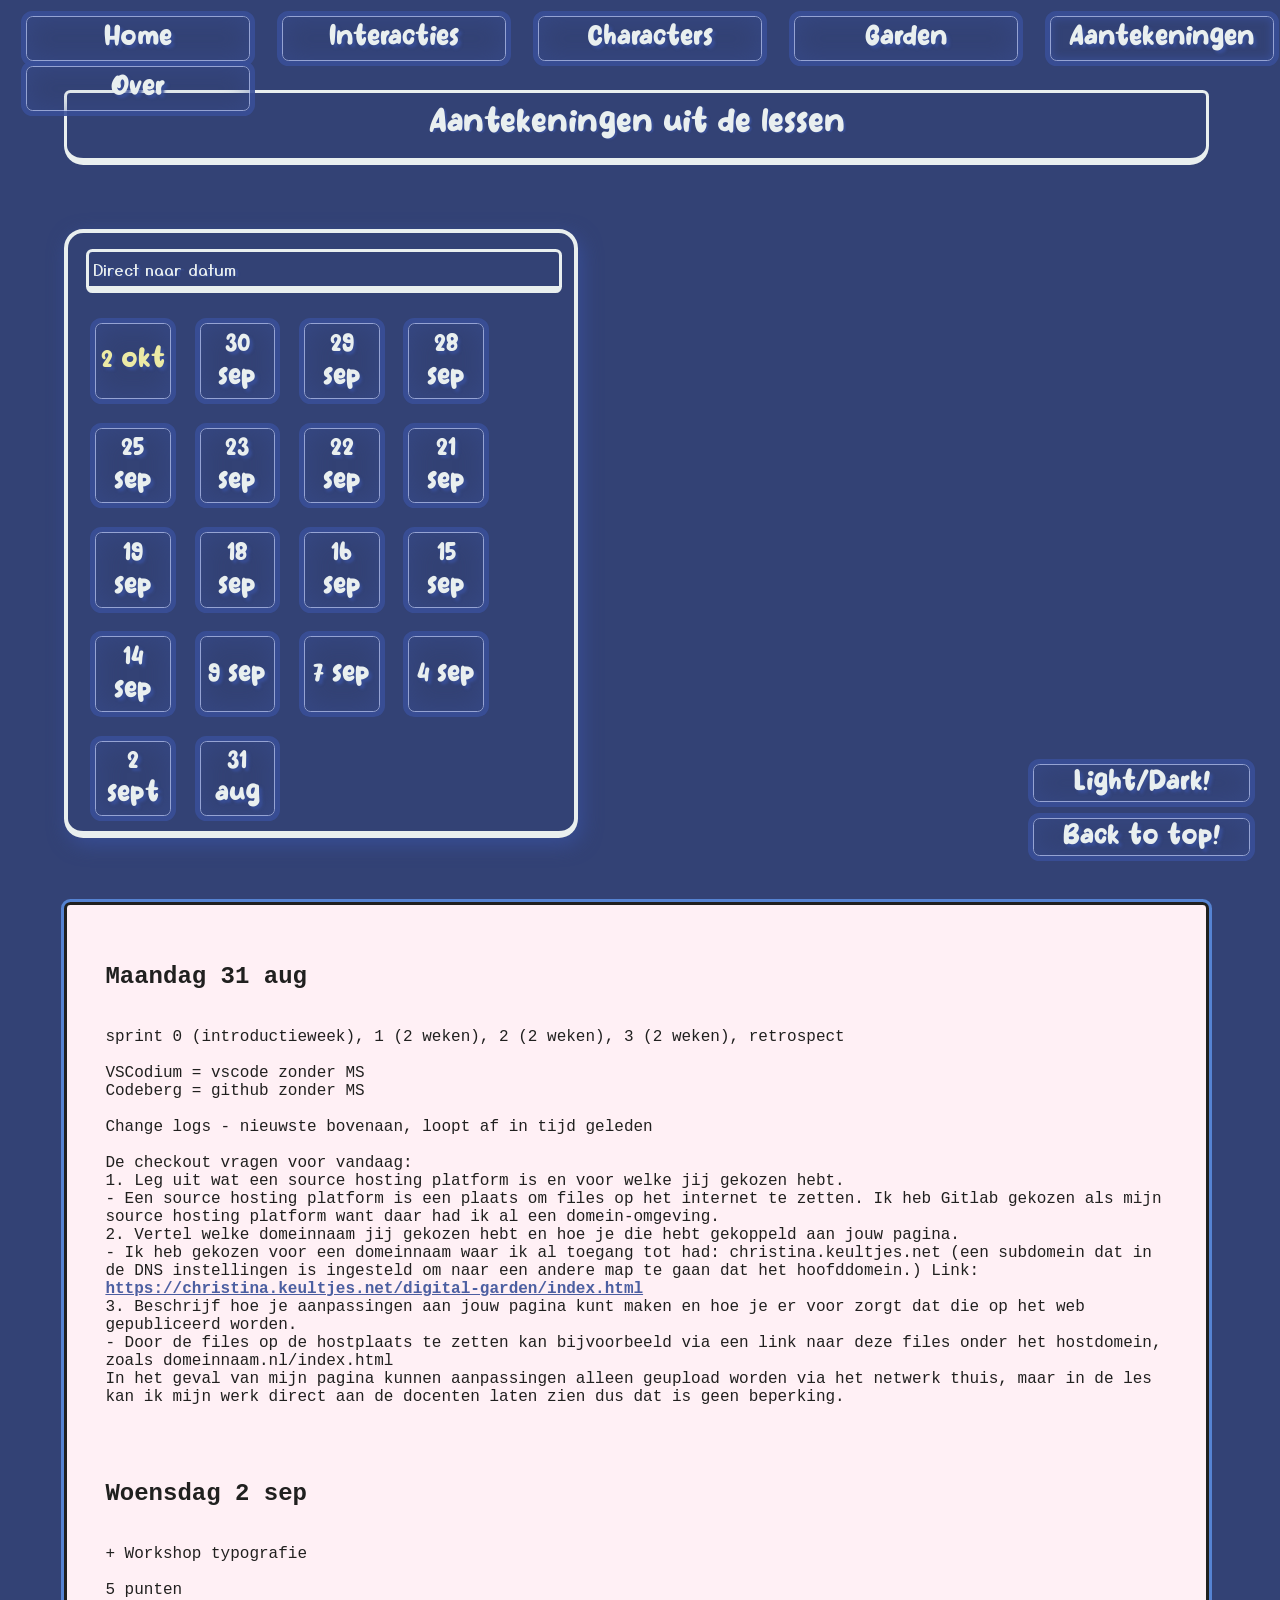
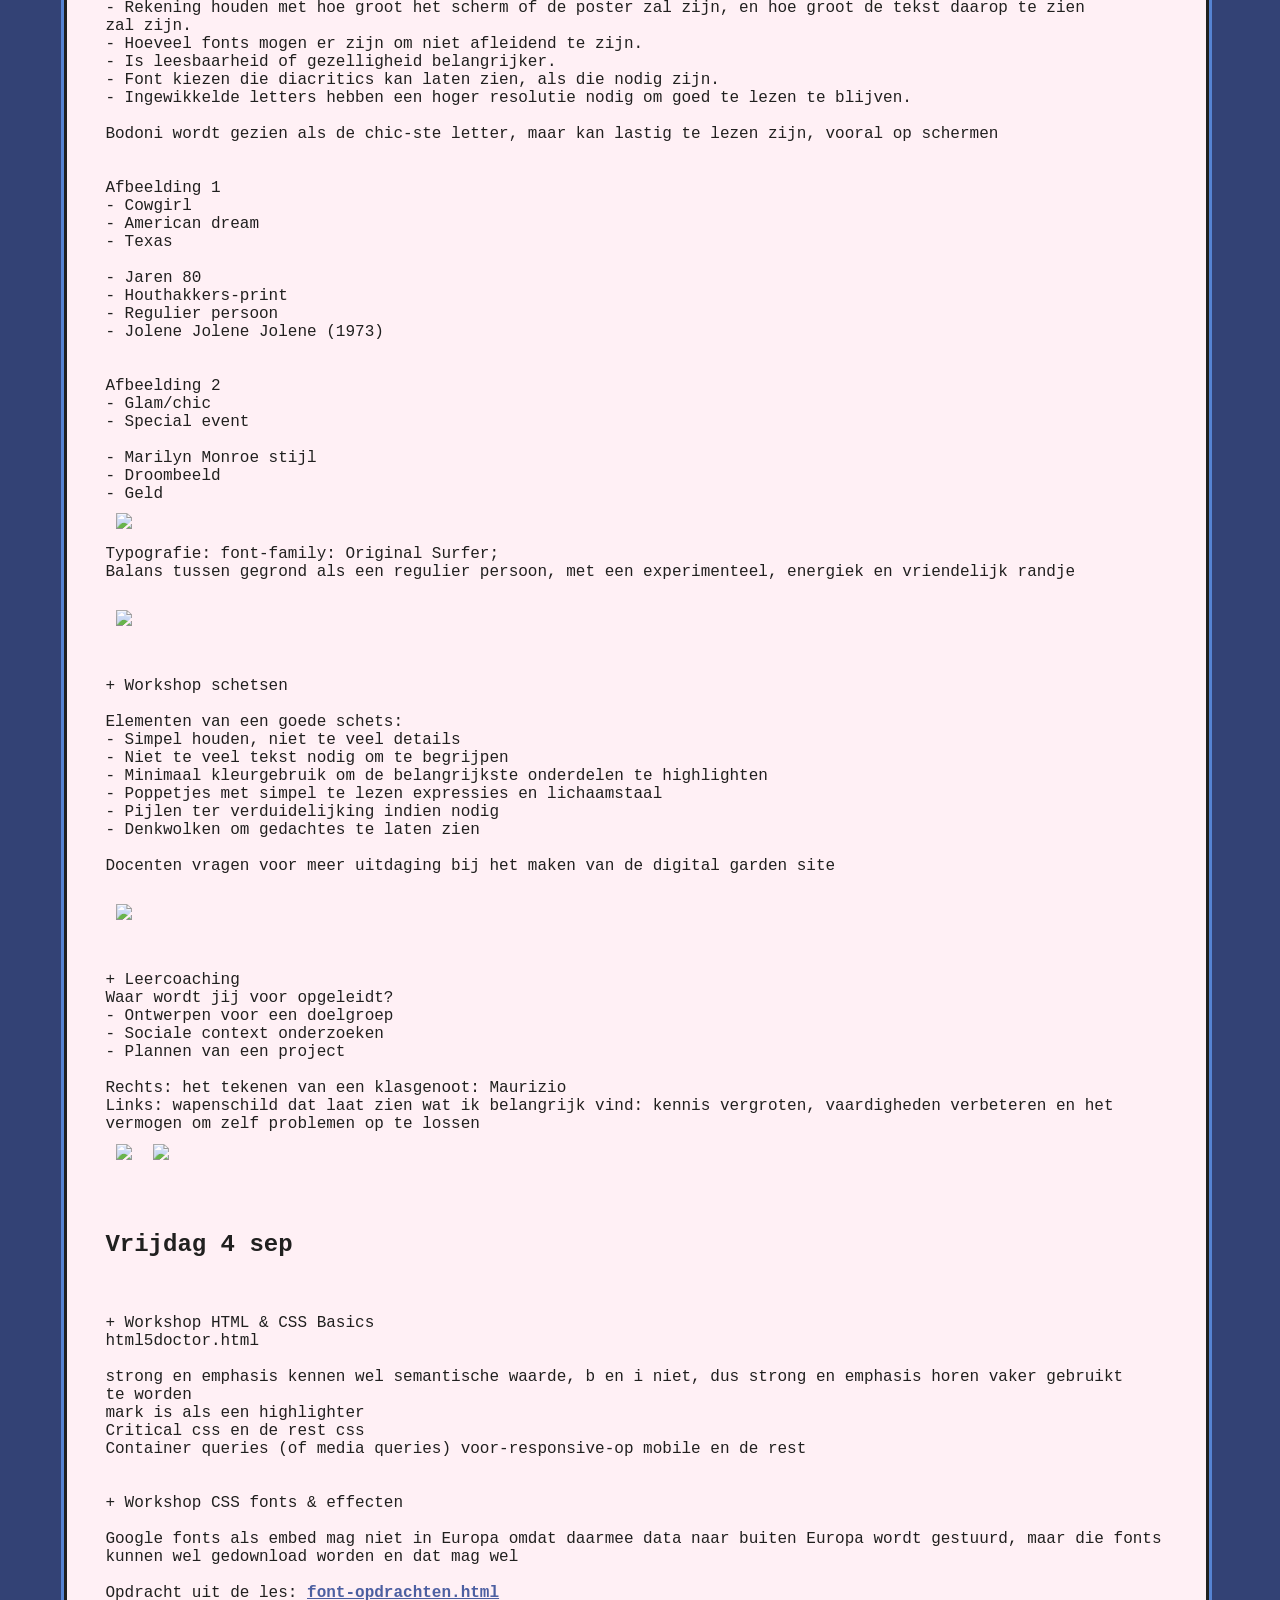
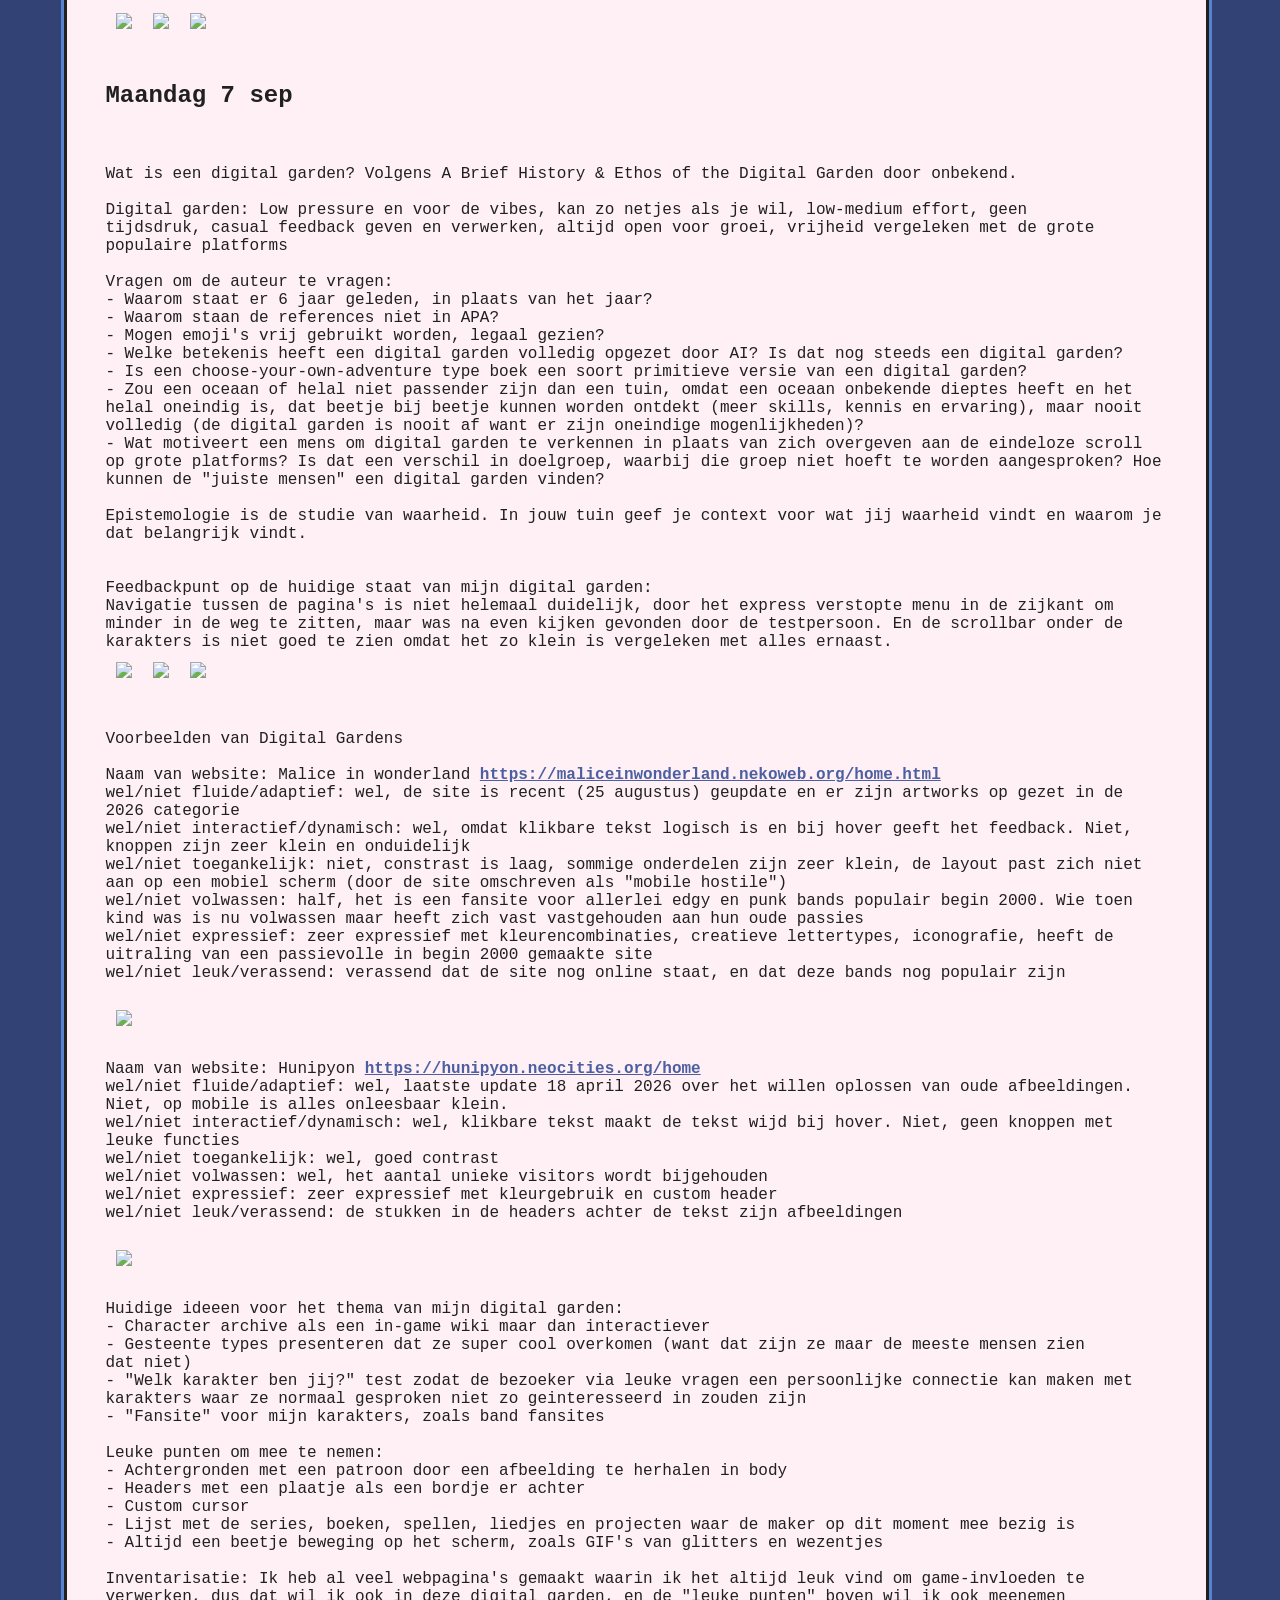
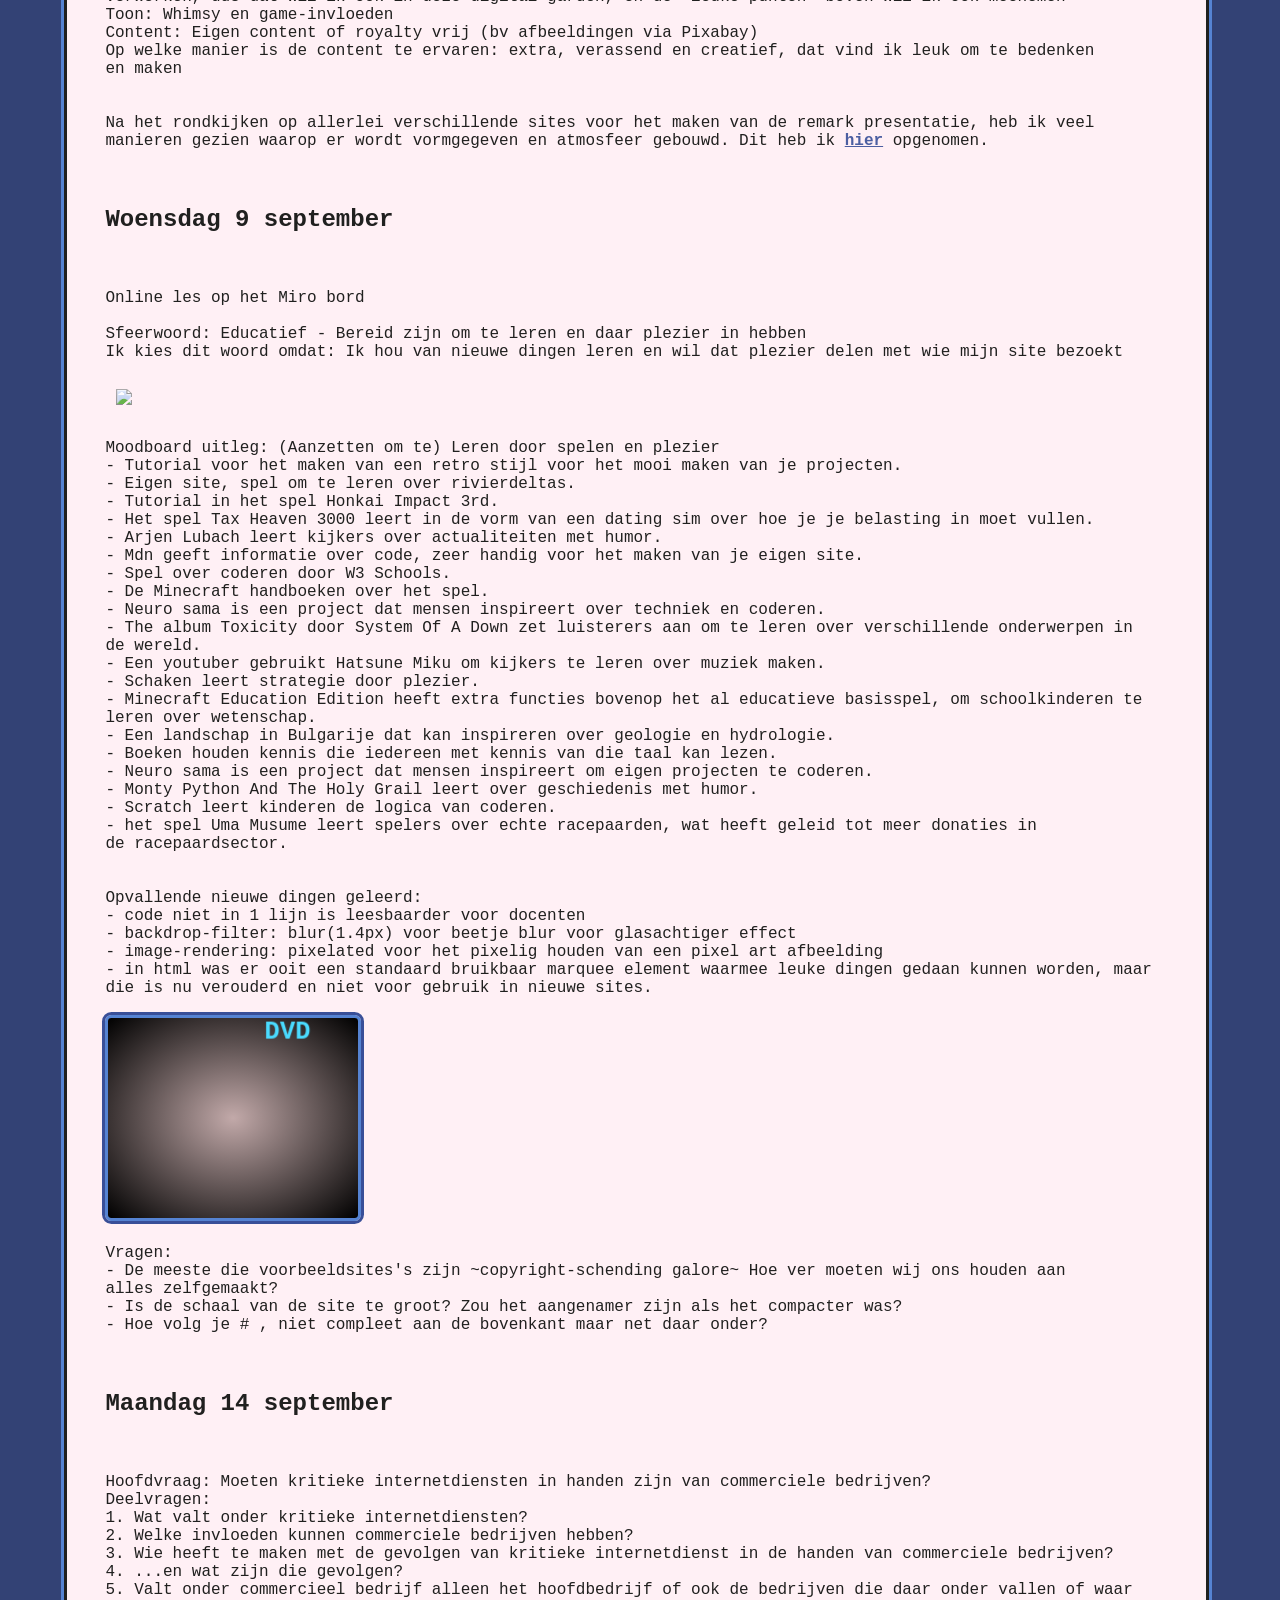
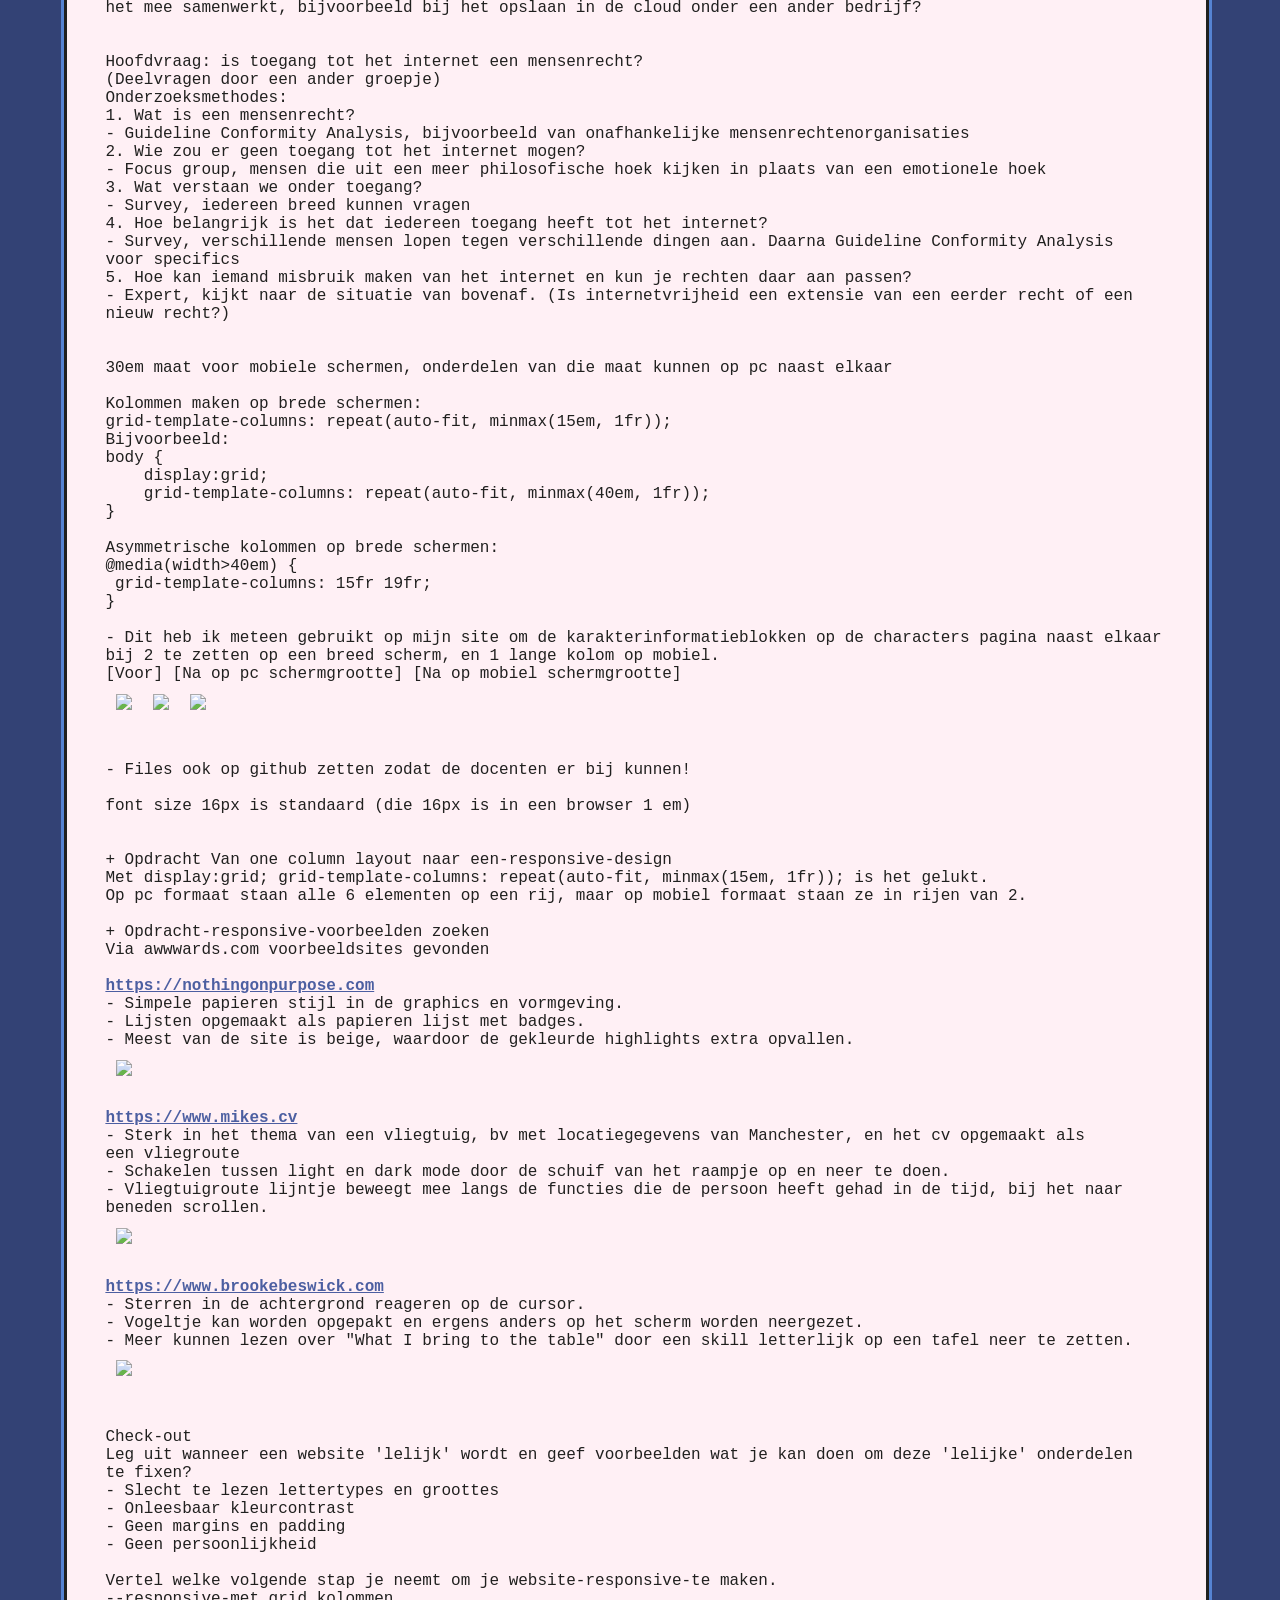
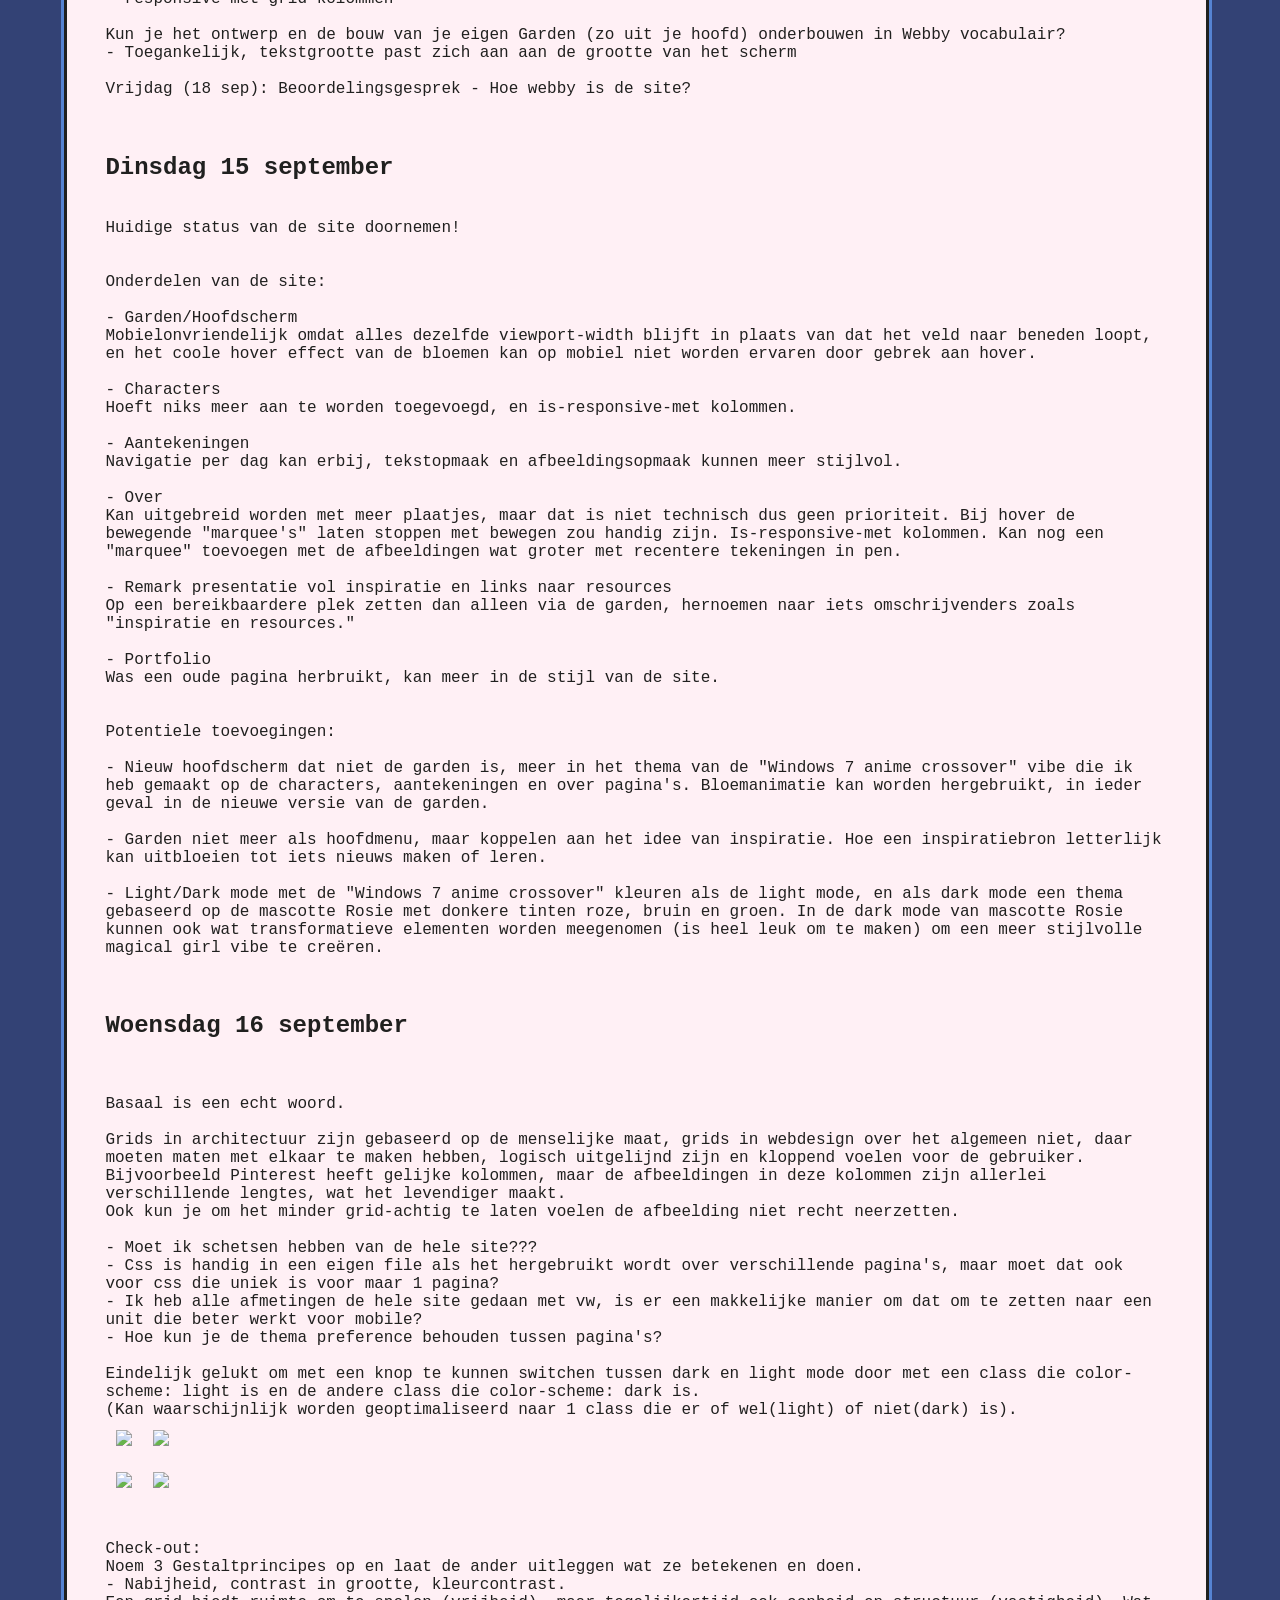
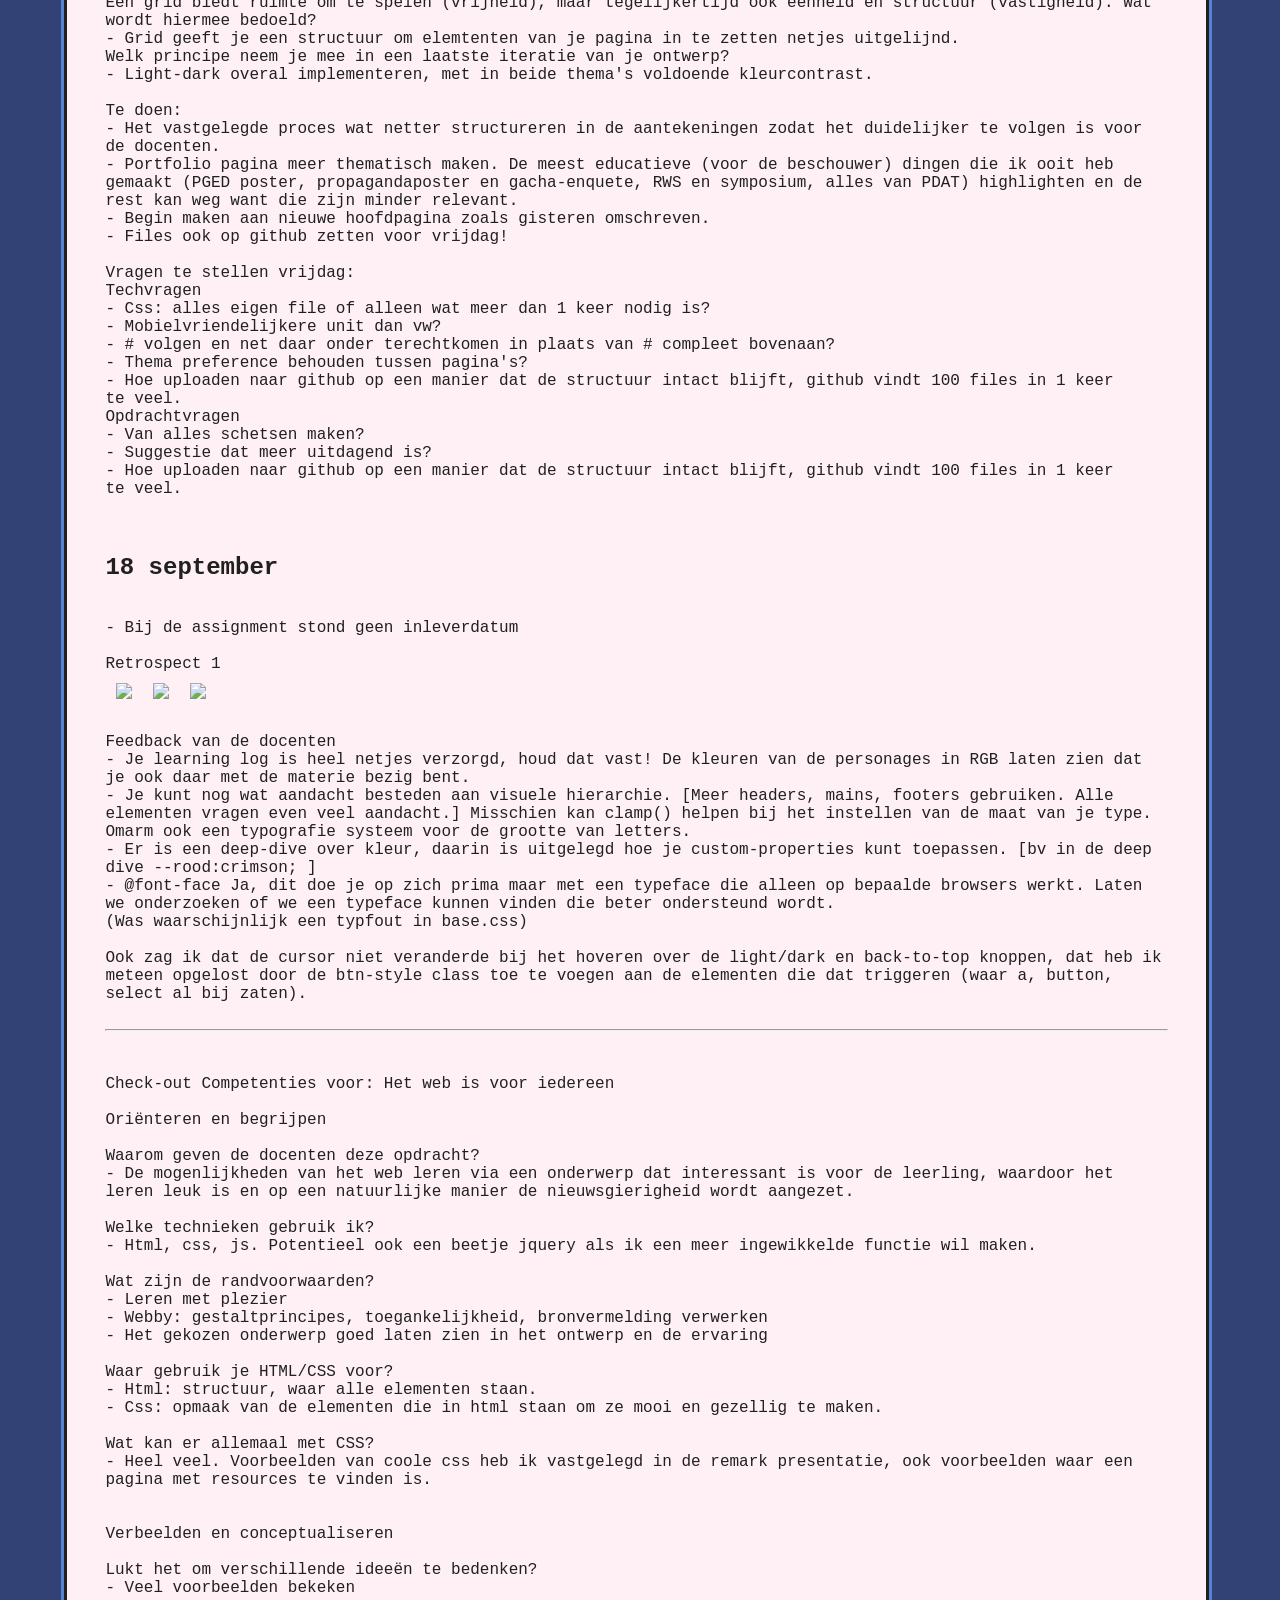
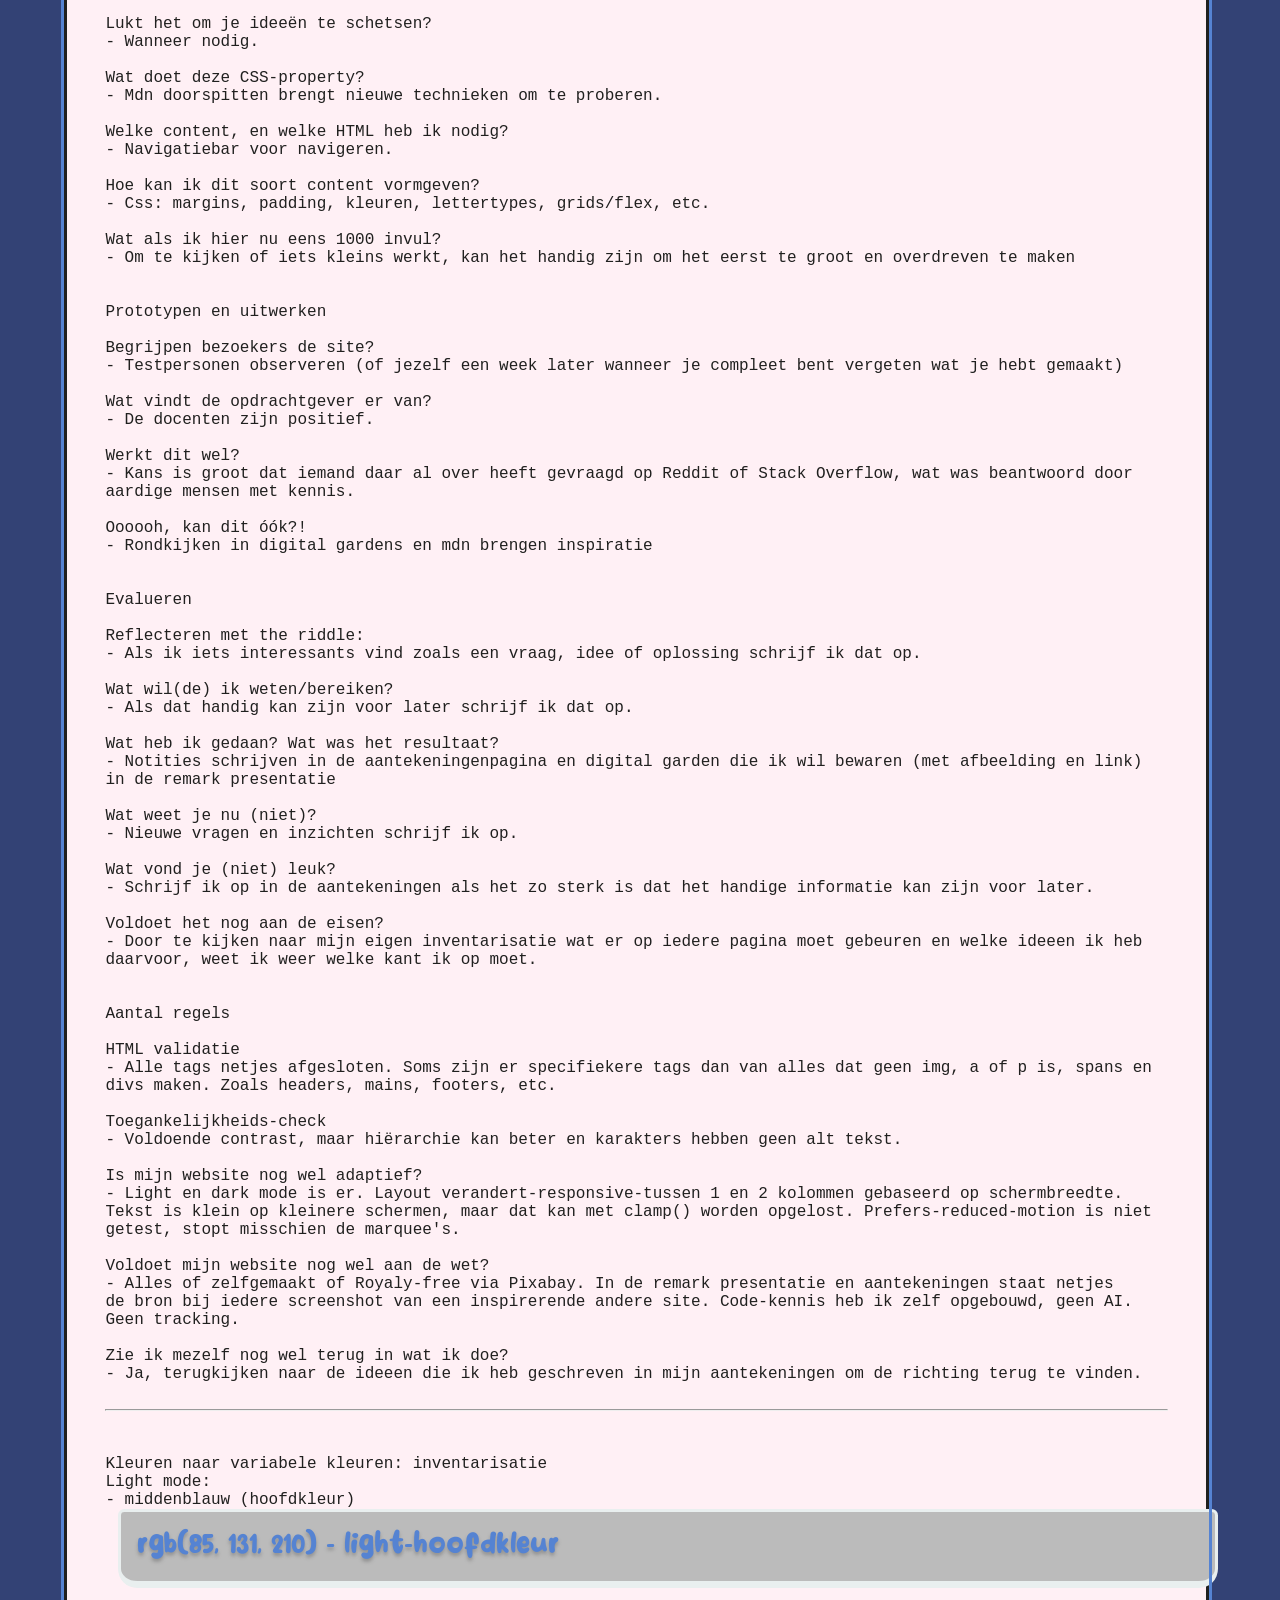
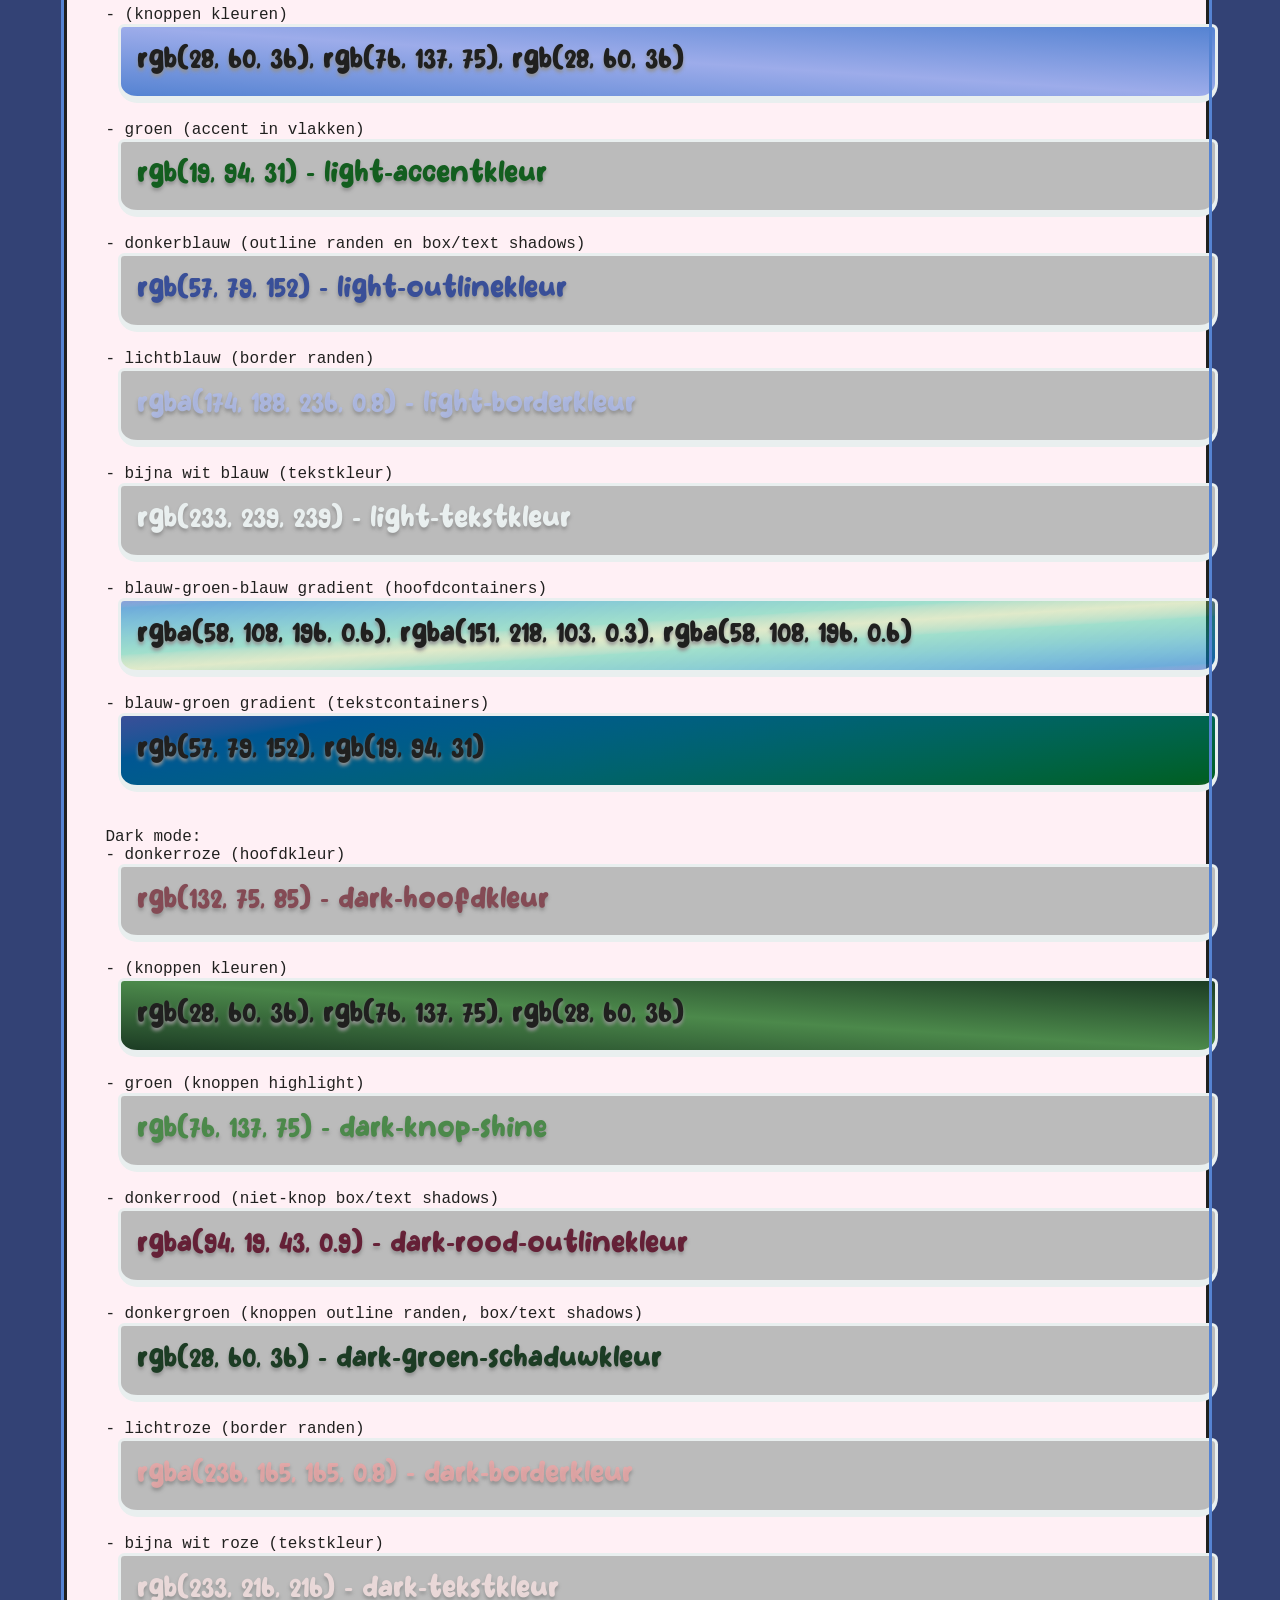
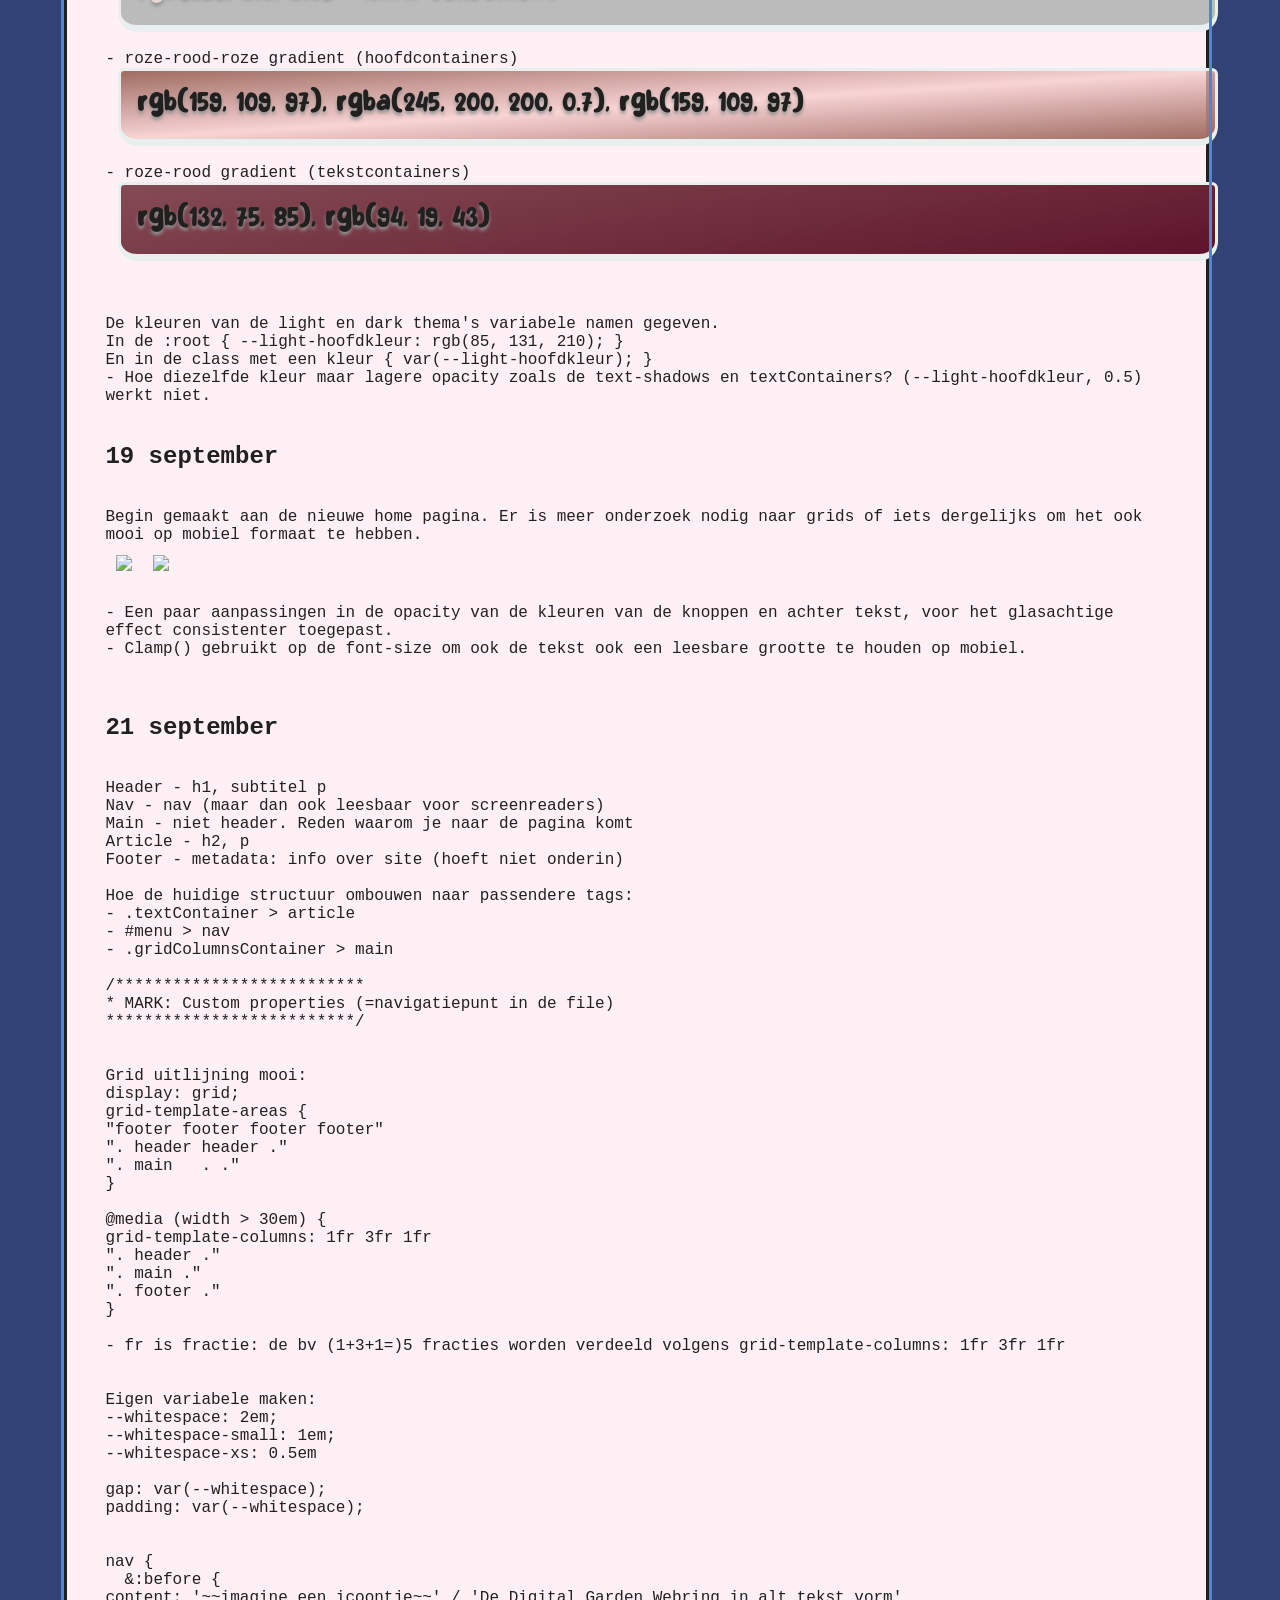
==== digital-garden/html/aantekeningen.html @ 2d8941ff "Add files via upload" ====
<!DOCTYPE html>
<html lang="nl" id="htmlTheme" class="lightTheme">
<head>
    <title>Aantekeningen - Digital Garden</title>
    <meta charset="UTF-8">
    <meta name="viewport" content="width=device-width, initial-scale=1.0">
    <link rel="icon" type="image/png" href="../images/favicon/favicon-96x96.png" sizes="96x96">
    <link rel="icon" type="image/svg+xml" href="../images/favicon/favicon.svg">
    <link rel="shortcut icon" href="../images/favicon/favicon.ico">
    <link rel="stylesheet" href="../css/base.css">
    <link rel="stylesheet" href="../css/grid-text-containers-base.css">
<style>
body {
    background-color:rgb(51, 66, 117);
    background-image: url("../images/bg-bows.png");
    background-size: 4em;
    background-repeat: repeat;
}
::selection {
  color: light-dark(var(--light-tekstkleur), var(--dark-tekstkleur));
  background: light-dark(var(--light-outlinekleur), rgb(199, 79, 145));
}
h1 {
    width:83%;
    margin: 5%;
    margin-top:7vw;
    padding:1%;
    padding-left:3%;
    padding-right:3%;
}
h2 {
    font-family: monospace;
}
pre {
    font-family: monospace;
    font-size: clamp(1rem, 1vw, 2rem);
    color:light-dark(rgb(32, 32, 31), lavenderblush);
    text-wrap: pretty;
    width:83%;
    border-style: solid;
    outline: 0.3vw solid light-dark(var(--light-hoofdkleur), var(--dark-hoofdkleur));
    border-radius:0.5vw;
    background-color:light-dark(lavenderblush,rgb(32, 32, 31));
    padding:3%;
    margin: 5%;
    transition: 550ms;
}
img {
    width:auto;
    height:18vw;
    opacity:90%;
    padding:1%
}
pre a {
    color:light-dark(var(--light-outlinekleur), rgb(255, 0, 140));
    text-decoration:underline;
    font-weight: bold;
}
pre span {
    background: rgb(187, 187, 187) !important;
    text-shadow: 0vw 0.2vw 0.3vw rgb(146, 146, 146);
}
.dateNav {
    display:flex;
    flex-direction: row;
    flex-wrap: wrap;
    margin:5%;
}
.dateNav p {
    width:100%;
}
.dateNav a {
    justify-content: center;
    min-width: 0;
    width:5vw;
    height:5vw;
    margin:3%;
}
.dateNav a:nth-of-type(1){
    color: light-dark(rgb(236, 234, 165), rgb(236, 165, 165));
    
}
nav {
    @media (width < 50em) {
    position: static;
    }
}
</style>
</head>
<body>
<nav>
    <a class="btn-style" href="../index.html">Home</a>
    <a class="btn-style" href="./interactief.html">Interacties</a>
    <a class="btn-style" href="./characters.html">Characters</a>
    <a class="btn-style" href="./inspiration-garden.html">Garden</a>
    <a class="btn-style here">Aantekeningen</a>
    <a class="btn-style" href="./over.html">Over</a>
</nav>
<h1>Aantekeningen uit de lessen</h1>
<div class="dateNav textContainer"><p>Direct naar datum</p>
    <a class="btn-style" href="#2okt">2 okt</a>
    <a class="btn-style" href="#30sep">30 sep</a>
    <a class="btn-style" href="#29sep">29 sep</a>
    <a class="btn-style" href="#28sep">28 sep</a>
    <a class="btn-style" href="#25sep">25 sep</a>
    <a class="btn-style" href="#23sep">23 sep</a>
    <a class="btn-style" href="#22sep">22 sep</a>
    <a class="btn-style" href="#21sep">21 sep</a>
    <a class="btn-style" href="#19sep">19 sep</a>
    <a class="btn-style" href="#18sep">18 sep</a>
    <a class="btn-style" href="#16sep">16 sep</a>
    <a class="btn-style" href="#15sep">15 sep</a>
    <a class="btn-style" href="#14sep">14 sep</a>
    <a class="btn-style" href="#9sep">9 sep</a>
    <a class="btn-style" href="#7sep">7 sep</a>
    <a class="btn-style" href="#4sep">4 sep</a>
    <a class="btn-style" href="#2sep">2 sept</a>
    <a class="btn-style" href="#31aug">31 aug</a>
</div>

<pre><h2 id="31aug">Maandag 31 aug</h2>
sprint 0 (introductieweek), 1 (2 weken), 2 (2 weken), 3 (2 weken), retrospect

VSCodium = vscode zonder MS
Codeberg = github zonder MS

Change logs - nieuwste bovenaan, loopt af in tijd geleden

De checkout vragen voor vandaag:
1. Leg uit wat een source hosting platform is en voor welke jij gekozen hebt.
- Een source hosting platform is een plaats om files op het internet te zetten. Ik heb Gitlab gekozen als mijn source hosting platform want daar had ik al een domein-omgeving.
2. Vertel welke domeinnaam jij gekozen hebt en hoe je die hebt gekoppeld aan jouw pagina.
- Ik heb gekozen voor een domeinnaam waar ik al toegang tot had: christina.keultjes.net (een subdomein dat in de DNS instellingen is ingesteld om naar een andere map te gaan dat het hoofddomein.) Link: <a href="https://christina.keultjes.net/digital-garden/index.html">https://christina.keultjes.net/digital-garden/index.html</a>
3. Beschrijf hoe je aanpassingen aan jouw pagina kunt maken en hoe je er voor zorgt dat die op het web gepubliceerd worden.
- Door de files op de hostplaats te zetten kan bijvoorbeeld via een link naar deze files onder het hostdomein, zoals domeinnaam.nl/index.html
In het geval van mijn pagina kunnen aanpassingen alleen geupload worden via het netwerk thuis, maar in de les kan ik mijn werk direct aan de docenten laten zien dus dat is geen beperking.



<h2 id="2sep">Woensdag 2 sep</h2>
+ Workshop typografie

5 punten
- Rekening houden met hoe groot het scherm of de poster zal zijn, en hoe groot de tekst daarop te zien zal zijn.
- Hoeveel fonts mogen er zijn om niet afleidend te zijn.
- Is leesbaarheid of gezelligheid belangrijker.
- Font kiezen die diacritics kan laten zien, als die nodig zijn.
- Ingewikkelde letters hebben een hoger resolutie nodig om goed te lezen te blijven.

Bodoni wordt gezien als de chic-ste letter, maar kan lastig te lezen zijn, vooral op schermen


Afbeelding 1
- Cowgirl
- American dream
- Texas

- Jaren 80
- Houthakkers-print
- Regulier persoon
- Jolene Jolene Jolene (1973)


Afbeelding 2
- Glam/chic
- Special event

- Marilyn Monroe stijl
- Droombeeld
- Geld
<img src="../images/notes-images/img_dolly_font_mindmap.jpg">
Typografie: font-family: Original Surfer;
Balans tussen gegrond als een regulier persoon, met een experimenteel, energiek en vriendelijk randje

<img src="../images/notes-images/screenshot-font-dolly.png" style="height:3vw">


+ Workshop schetsen

Elementen van een goede schets:
- Simpel houden, niet te veel details
- Niet te veel tekst nodig om te begrijpen
- Minimaal kleurgebruik om de belangrijkste onderdelen te highlighten
- Poppetjes met simpel te lezen expressies en lichaamstaal
- Pijlen ter verduidelijking indien nodig
- Denkwolken om gedachtes te laten zien

Docenten vragen voor meer uitdaging bij het maken van de digital garden site

<img src="../images/notes-images/img_mdn_schets.jpg">


+ Leercoaching
Waar wordt jij voor opgeleidt?
- Ontwerpen voor een doelgroep
- Sociale context onderzoeken
- Plannen van een project

Rechts: het tekenen van een klasgenoot: Maurizio
Links: wapenschild dat laat zien wat ik belangrijk vind: kennis vergroten, vaardigheden verbeteren en het vermogen om zelf problemen op te lossen
<img src="../images/notes-images/img_klasgenoot-tekening.jpg"><img src="../images/notes-images/img_wapenschild.jpg">


<h2 id="4sep">Vrijdag 4 sep</h2>

+ Workshop HTML & CSS Basics
html5doctor.html

strong en emphasis kennen wel semantische waarde, b en i niet, dus strong en emphasis horen vaker gebruikt te worden
mark is als een highlighter
Critical css en de rest css
Container queries (of media queries) voor-responsive-op mobile en de rest


+ Workshop CSS fonts & effecten

Google fonts als embed mag niet in Europa omdat daarmee data naar buiten Europa wordt gestuurd, maar die fonts kunnen wel gedownload worden en dat mag wel

Opdracht uit de les: <a href="./font-opdrachten.html">font-opdrachten.html</a>
<img src="../images/notes-images/screenshot-font-opdracht-myst-neon.png"><img src="../images/notes-images/screenshot-font-opdracht-hello-cmyk.png"><img src="../images/notes-images/screenshot-font-opdracht-cold-chess.png">

<h2 i="7sep">Maandag 7 sep</h2>

Wat is een digital garden? Volgens A Brief History & Ethos of the Digital Garden door onbekend.

Digital garden: Low pressure en voor de vibes, kan zo netjes als je wil, low-medium effort, geen tijdsdruk, casual feedback geven en verwerken, altijd open voor groei, vrijheid vergeleken met de grote populaire platforms

Vragen om de auteur te vragen:
- Waarom staat er 6 jaar geleden, in plaats van het jaar?
- Waarom staan de references niet in APA?
- Mogen emoji's vrij gebruikt worden, legaal gezien?
- Welke betekenis heeft een digital garden volledig opgezet door AI? Is dat nog steeds een digital garden?
- Is een choose-your-own-adventure type boek een soort primitieve versie van een digital garden?
- Zou een oceaan of helal niet passender zijn dan een tuin, omdat een oceaan onbekende dieptes heeft en het helal oneindig is, dat beetje bij beetje kunnen worden ontdekt (meer skills, kennis en ervaring), maar nooit volledig (de digital garden is nooit af want er zijn oneindige mogenlijkheden)?
- Wat motiveert een mens om digital garden te verkennen in plaats van zich overgeven aan de eindeloze scroll op grote platforms? Is dat een verschil in doelgroep, waarbij die groep niet hoeft te worden aangesproken? Hoe kunnen de "juiste mensen" een digital garden vinden?

Epistemologie is de studie van waarheid. In jouw tuin geef je context voor wat jij waarheid vindt en waarom je dat belangrijk vindt.


Feedbackpunt op de huidige staat van mijn digital garden:
Navigatie tussen de pagina's is niet helemaal duidelijk, door het express verstopte menu in de zijkant om minder in de weg te zitten, maar was na even kijken gevonden door de testpersoon. En de scrollbar onder de karakters is niet goed te zien omdat het zo klein is vergeleken met alles ernaast.
<img src="../images/notes-images/screenshot-characters-old-top.png"><img src="../images/notes-images/screenshot-characters-old-middle.png"><img src="../images/notes-images/screenshot-characters-old-bottom.png">


Voorbeelden van Digital Gardens

Naam van website: Malice in wonderland <a href="https://maliceinwonderland.nekoweb.org/home.html">https://maliceinwonderland.nekoweb.org/home.html</a>
wel/niet fluide/adaptief: wel, de site is recent (25 augustus) geupdate en er zijn artworks op gezet in de 2026 categorie
wel/niet interactief/dynamisch: wel, omdat klikbare tekst logisch is en bij hover geeft het feedback. Niet, knoppen zijn zeer klein en onduidelijk
wel/niet toegankelijk: niet, constrast is laag, sommige onderdelen zijn zeer klein, de layout past zich niet aan op een mobiel scherm (door de site omschreven als "mobile hostile")
wel/niet volwassen: half, het is een fansite voor allerlei edgy en punk bands populair begin 2000. Wie toen kind was is nu volwassen maar heeft zich vast vastgehouden aan hun oude passies
wel/niet expressief: zeer expressief met kleurencombinaties, creatieve lettertypes, iconografie, heeft de uitraling van een passievolle in begin 2000 gemaakte site
wel/niet leuk/verassend: verassend dat de site nog online staat, en dat deze bands nog populair zijn

<img src="../images/notes-images/screenshot-malice-wonderland.png">

Naam van website: Hunipyon <a href="https://hunipyon.neocities.org/home">https://hunipyon.neocities.org/home</a>
wel/niet fluide/adaptief: wel, laatste update 18 april 2026 over het willen oplossen van oude afbeeldingen. Niet, op mobile is alles onleesbaar klein.
wel/niet interactief/dynamisch: wel, klikbare tekst maakt de tekst wijd bij hover. Niet, geen knoppen met leuke functies
wel/niet toegankelijk: wel, goed contrast
wel/niet volwassen: wel, het aantal unieke visitors wordt bijgehouden
wel/niet expressief: zeer expressief met kleurgebruik en custom header
wel/niet leuk/verassend: de stukken in de headers achter de tekst zijn afbeeldingen

<img src="../images/notes-images/screenshot-hunipyon.png">

Huidige ideeen voor het thema van mijn digital garden:
- Character archive als een in-game wiki maar dan interactiever
- Gesteente types presenteren dat ze super cool overkomen (want dat zijn ze maar de meeste mensen zien dat niet)
- "Welk karakter ben jij?" test zodat de bezoeker via leuke vragen een persoonlijke connectie kan maken met karakters waar ze normaal gesproken niet zo geinteresseerd in zouden zijn
- "Fansite" voor mijn karakters, zoals band fansites

Leuke punten om mee te nemen:
- Achtergronden met een patroon door een afbeelding te herhalen in body
- Headers met een plaatje als een bordje er achter
- Custom cursor
- Lijst met de series, boeken, spellen, liedjes en projecten waar de maker op dit moment mee bezig is
- Altijd een beetje beweging op het scherm, zoals GIF's van glitters en wezentjes

Inventarisatie: Ik heb al veel webpagina's gemaakt waarin ik het altijd leuk vind om game-invloeden te verwerken, dus dat wil ik ook in deze digital garden, en de "leuke punten" boven wil ik ook meenemen
Toon: Whimsy en game-invloeden
Content: Eigen content of royalty vrij (bv afbeeldingen via Pixabay)
Op welke manier is de content te ervaren: extra, verassend en creatief, dat vind ik leuk om te bedenken en maken


Na het rondkijken op allerlei verschillende sites voor het maken van de remark presentatie, heb ik veel manieren gezien waarop er wordt vormgegeven en atmosfeer gebouwd. Dit heb ik <a href="./remark-presentatie.html">hier</a> opgenomen.


<h2 id="9sep">Woensdag 9 september</h2>

Online les op het Miro bord

Sfeerwoord: Educatief - Bereid zijn om te leren en daar plezier in hebben
Ik kies dit woord omdat: Ik hou van nieuwe dingen leren en wil dat plezier delen met wie mijn site bezoekt

<img src="../images/notes-images/screenshot-miro-moodboard-educatief.png">

Moodboard uitleg: (Aanzetten om te) Leren door spelen en plezier
- Tutorial voor het maken van een retro stijl voor het mooi maken van je projecten.
- Eigen site, spel om te leren over rivierdeltas.
- Tutorial in het spel Honkai Impact 3rd.
- Het spel Tax Heaven 3000 leert in de vorm van een dating sim over hoe je je belasting in moet vullen.
- Arjen Lubach leert kijkers over actualiteiten met humor.
- Mdn geeft informatie over code, zeer handig voor het maken van je eigen site.
- Spel over coderen door W3 Schools.
- De Minecraft handboeken over het spel.
- Neuro sama is een project dat mensen inspireert over techniek en coderen.
- The album Toxicity door System Of A Down zet luisterers aan om te leren over verschillende onderwerpen in de wereld.
- Een youtuber gebruikt Hatsune Miku om kijkers te leren over muziek maken.
- Schaken leert strategie door plezier.
- Minecraft Education Edition heeft extra functies bovenop het al educatieve basisspel, om schoolkinderen te leren over wetenschap.
- Een landschap in Bulgarije dat kan inspireren over geologie en hydrologie.
- Boeken houden kennis die iedereen met kennis van die taal kan lezen.
- Neuro sama is een project dat mensen inspireert om eigen projecten te coderen.
- Monty Python And The Holy Grail leert over geschiedenis met humor.
- Scratch leert kinderen de logica van coderen.
- het spel Uma Musume leert spelers over echte racepaarden, wat heeft geleid tot meer donaties in de racepaardsector.


Opvallende nieuwe dingen geleerd:
- code niet in 1 lijn is leesbaarder voor docenten
- backdrop-filter: blur(1.4px) voor beetje blur voor glasachtiger effect
- image-rendering: pixelated voor het pixelig houden van een pixel art afbeelding
- in html was er ooit een standaard bruikbaar marquee element waarmee leuke dingen gedaan kunnen worden, maar die is nu verouderd en niet voor gebruik in nieuwe sites.

<marquee
  style="border: 0.3vw solid rgb(85, 131, 210); outline: 0.3vw solid rgb(57, 79, 152); border-radius: 0.5vw; background-color:black; background: radial-gradient(rgb(194, 169, 169), black); color: rgb(74, 219, 255); font-size: 2vw; font-weight:bold;"
  direction="down"
  width="250"
  height="200"
  behavior="alternate"
  class="outlined">
  <marquee behavior="alternate">DVD</marquee>
</marquee>

Vragen:
- De meeste die voorbeeldsites's zijn ~copyright-schending galore~ Hoe ver moeten wij ons houden aan alles zelfgemaakt?
- Is de schaal van de site te groot? Zou het aangenamer zijn als het compacter was?
- Hoe volg je # , niet compleet aan de bovenkant maar net daar onder?


<h2 id="14sep">Maandag 14 september</h2>

Hoofdvraag: Moeten kritieke internetdiensten in handen zijn van commerciele bedrijven?
Deelvragen:
1. Wat valt onder kritieke internetdiensten?
2. Welke invloeden kunnen commerciele bedrijven hebben?
3. Wie heeft te maken met de gevolgen van kritieke internetdienst in de handen van commerciele bedrijven?
4. ...en wat zijn die gevolgen?
5. Valt onder commercieel bedrijf alleen het hoofdbedrijf of ook de bedrijven die daar onder vallen of waar het mee samenwerkt, bijvoorbeeld bij het opslaan in de cloud onder een ander bedrijf?


Hoofdvraag: is toegang tot het internet een mensenrecht?
(Deelvragen door een ander groepje)
Onderzoeksmethodes:
1. Wat is een mensenrecht?
- Guideline Conformity Analysis, bijvoorbeeld van onafhankelijke mensenrechtenorganisaties
2. Wie zou er geen toegang tot het internet mogen?
- Focus group, mensen die uit een meer philosofische hoek kijken in plaats van een emotionele hoek
3. Wat verstaan we onder toegang?
- Survey, iedereen breed kunnen vragen
4. Hoe belangrijk is het dat iedereen toegang heeft tot het internet?
- Survey, verschillende mensen lopen tegen verschillende dingen aan. Daarna Guideline Conformity Analysis voor specifics
5. Hoe kan iemand misbruik maken van het internet en kun je rechten daar aan passen?
- Expert, kijkt naar de situatie van bovenaf. (Is internetvrijheid een extensie van een eerder recht of een nieuw recht?)


30em maat voor mobiele schermen, onderdelen van die maat kunnen op pc naast elkaar

Kolommen maken op brede schermen:
grid-template-columns: repeat(auto-fit, minmax(15em, 1fr));
Bijvoorbeeld:
body {
    display:grid;
    grid-template-columns: repeat(auto-fit, minmax(40em, 1fr));
}

Asymmetrische kolommen op brede schermen:
@media(width>40em) {
 grid-template-columns: 15fr 19fr;
}

- Dit heb ik meteen gebruikt op mijn site om de karakterinformatieblokken op de characters pagina naast elkaar bij 2 te zetten op een breed scherm, en 1 lange kolom op mobiel.
[Voor] [Na op pc schermgrootte] [Na op mobiel schermgrootte]
<img src="../images/notes-images/screenshot-responsive-grid-before.png"><img src="../images/notes-images/screenshot-responsive-grid-pc.png"><img src="../images/notes-images/screenshot-responsive-grid-mobile.png">


- Files ook op github zetten zodat de docenten er bij kunnen!

font size 16px is standaard (die 16px is in een browser 1 em)


+ Opdracht Van one column layout naar een-responsive-design
Met display:grid; grid-template-columns: repeat(auto-fit, minmax(15em, 1fr)); is het gelukt.
Op pc formaat staan alle 6 elementen op een rij, maar op mobiel formaat staan ze in rijen van 2.

+ Opdracht-responsive-voorbeelden zoeken
Via awwwards.com voorbeeldsites gevonden

<a href="https://nothingonpurpose.com">https://nothingonpurpose.com</a>
- Simpele papieren stijl in de graphics en vormgeving.
- Lijsten opgemaakt als papieren lijst met badges.
- Meest van de site is beige, waardoor de gekleurde highlights extra opvallen.
<img src="../images/notes-images/screenshot-voorbeeld-nothing.png">

<a href="https://www.mikes.cv">https://www.mikes.cv</a>
- Sterk in het thema van een vliegtuig, bv met locatiegegevens van Manchester, en het cv opgemaakt als een vliegroute
- Schakelen tussen light en dark mode door de schuif van het raampje op en neer te doen.
- Vliegtuigroute lijntje beweegt mee langs de functies die de persoon heeft gehad in de tijd, bij het naar beneden scrollen.
<img src="../images/notes-images/screenshot-voorbeeld-mike.png">

<a href="https://www.brookebeswick.com">https://www.brookebeswick.com</a>
- Sterren in de achtergrond reageren op de cursor.
- Vogeltje kan worden opgepakt en ergens anders op het scherm worden neergezet.
- Meer kunnen lezen over "What I bring to the table" door een skill letterlijk op een tafel neer te zetten.
<img src="../images/notes-images/screenshot-voorbeeld-brooke.png">


Check-out
Leg uit wanneer een website 'lelijk' wordt en geef voorbeelden wat je kan doen om deze 'lelijke' onderdelen te fixen?
- Slecht te lezen lettertypes en groottes
- Onleesbaar kleurcontrast
- Geen margins en padding
- Geen persoonlijkheid

Vertel welke volgende stap je neemt om je website-responsive-te maken.
--responsive-met grid kolommen

Kun je het ontwerp en de bouw van je eigen Garden (zo uit je hoofd) onderbouwen in Webby vocabulair?
- Toegankelijk, tekstgrootte past zich aan aan de grootte van het scherm

Vrijdag (18 sep): Beoordelingsgesprek - Hoe webby is de site?


<h2 id="15sep">Dinsdag 15 september</h2>
Huidige status van de site doornemen!


Onderdelen van de site:

- Garden/Hoofdscherm
Mobielonvriendelijk omdat alles dezelfde viewport-width blijft in plaats van dat het veld naar beneden loopt, en het coole hover effect van de bloemen kan op mobiel niet worden ervaren door gebrek aan hover.

- Characters
Hoeft niks meer aan te worden toegevoegd, en is-responsive-met kolommen.

- Aantekeningen
Navigatie per dag kan erbij, tekstopmaak en afbeeldingsopmaak kunnen meer stijlvol.

- Over
Kan uitgebreid worden met meer plaatjes, maar dat is niet technisch dus geen prioriteit. Bij hover de bewegende "marquee's" laten stoppen met bewegen zou handig zijn. Is-responsive-met kolommen. Kan nog een "marquee" toevoegen met de afbeeldingen wat groter met recentere tekeningen in pen.

- Remark presentatie vol inspiratie en links naar resources
Op een bereikbaardere plek zetten dan alleen via de garden, hernoemen naar iets omschrijvenders zoals "inspiratie en resources."

- Portfolio
Was een oude pagina herbruikt, kan meer in de stijl van de site.


Potentiele toevoegingen:

- Nieuw hoofdscherm dat niet de garden is, meer in het thema van de "Windows 7 anime crossover" vibe die ik heb gemaakt op de characters, aantekeningen en over pagina's. Bloemanimatie kan worden hergebruikt, in ieder geval in de nieuwe versie van de garden.

- Garden niet meer als hoofdmenu, maar koppelen aan het idee van inspiratie. Hoe een inspiratiebron letterlijk kan uitbloeien tot iets nieuws maken of leren.

- Light/Dark mode met de "Windows 7 anime crossover" kleuren als de light mode, en als dark mode een thema gebaseerd op de mascotte Rosie met donkere tinten roze, bruin en groen. In de dark mode van mascotte Rosie kunnen ook wat transformatieve elementen worden meegenomen (is heel leuk om te maken) om een meer stijlvolle magical girl vibe te creëren.


<h2 id="16sep">Woensdag 16 september</h2>

Basaal is een echt woord.

Grids in architectuur zijn gebaseerd op de menselijke maat, grids in webdesign over het algemeen niet, daar moeten maten met elkaar te maken hebben, logisch uitgelijnd zijn en kloppend voelen voor de gebruiker. Bijvoorbeeld Pinterest heeft gelijke kolommen, maar de afbeeldingen in deze kolommen zijn allerlei verschillende lengtes, wat het levendiger maakt.
Ook kun je om het minder grid-achtig te laten voelen de afbeelding niet recht neerzetten.

- Moet ik schetsen hebben van de hele site???
- Css is handig in een eigen file als het hergebruikt wordt over verschillende pagina's, maar moet dat ook voor css die uniek is voor maar 1 pagina?
- Ik heb alle afmetingen de hele site gedaan met vw, is er een makkelijke manier om dat om te zetten naar een unit die beter werkt voor mobile?
- Hoe kun je de thema preference behouden tussen pagina's?

Eindelijk gelukt om met een knop te kunnen switchen tussen dark en light mode door met een class die color-scheme: light is en de andere class die color-scheme: dark is.
(Kan waarschijnlijk worden geoptimaliseerd naar 1 class die er of wel(light) of niet(dark) is).
<img src="../images/notes-images/screenshot-chars-light.png"><img src="../images/notes-images/screenshot-chars-dark.png">
<img src="../images/notes-images/screenshot-over-light.png"><img src="../images/notes-images/screenshot-over-dark.png">


Check-out:
Noem 3 Gestaltprincipes op en laat de ander uitleggen wat ze betekenen en doen.
- Nabijheid, contrast in grootte, kleurcontrast.
Een grid biedt ruimte om te spelen (vrijheid), maar tegelijkertijd ook eenheid en structuur (vastigheid). Wat wordt hiermee bedoeld?
- Grid geeft je een structuur om elemtenten van je pagina in te zetten netjes uitgelijnd.
Welk principe neem je mee in een laatste iteratie van je ontwerp? 
- Light-dark overal implementeren, met in beide thema's voldoende kleurcontrast.

Te doen:
- Het vastgelegde proces wat netter structureren in de aantekeningen zodat het duidelijker te volgen is voor de docenten.
- Portfolio pagina meer thematisch maken. De meest educatieve (voor de beschouwer) dingen die ik ooit heb gemaakt (PGED poster, propagandaposter en gacha-enquete, RWS en symposium, alles van PDAT) highlighten en de rest kan weg want die zijn minder relevant.
- Begin maken aan nieuwe hoofdpagina zoals gisteren omschreven.
- Files ook op github zetten voor vrijdag!

Vragen te stellen vrijdag:
Techvragen
- Css: alles eigen file of alleen wat meer dan 1 keer nodig is?
- Mobielvriendelijkere unit dan vw?
- # volgen en net daar onder terechtkomen in plaats van # compleet bovenaan?
- Thema preference behouden tussen pagina's?
- Hoe uploaden naar github op een manier dat de structuur intact blijft, github vindt 100 files in 1 keer te veel.
Opdrachtvragen
- Van alles schetsen maken?
- Suggestie dat meer uitdagend is?
- Hoe uploaden naar github op een manier dat de structuur intact blijft, github vindt 100 files in 1 keer te veel.


<h2 id="18sep">18 september</h2>
- Bij de assignment stond geen inleverdatum

Retrospect 1
<img src="../images/notes-images/img_retrospect1-vogels.jpg"><img src="../images/notes-images/img_retrospect1-piek-en-dal.jpg"><img src="../images/notes-images/img_retrospect1-helicopter.jpg">

Feedback van de docenten
- Je learning log is heel netjes verzorgd, houd dat vast! De kleuren van de personages in RGB laten zien dat je ook daar met de materie bezig bent.
- Je kunt nog wat aandacht besteden aan visuele hierarchie. [Meer headers, mains, footers gebruiken. Alle elementen vragen even veel aandacht.] Misschien kan clamp() helpen bij het instellen van de maat van je type. Omarm ook een typografie systeem voor de grootte van letters.
- Er is een deep-dive over kleur, daarin is uitgelegd hoe je custom-properties kunt toepassen. [bv in de deep dive --rood:crimson; ]
- @font-face Ja, dit doe je op zich prima maar met een typeface die alleen op bepaalde browsers werkt. Laten we onderzoeken of we een typeface kunnen vinden die beter ondersteund wordt.
(Was waarschijnlijk een typfout in base.css)

Ook zag ik dat de cursor niet veranderde bij het hoveren over de light/dark en back-to-top knoppen, dat heb ik meteen opgelost door de btn-style class toe te voegen aan de elementen die dat triggeren (waar a, button, select al bij zaten).

<hr>

Check-out Competenties voor: Het web is voor iedereen

Oriënteren en begrijpen

Waarom geven de docenten deze opdracht?
- De mogenlijkheden van het web leren via een onderwerp dat interessant is voor de leerling, waardoor het leren leuk is en op een natuurlijke manier de nieuwsgierigheid wordt aangezet.

Welke technieken gebruik ik?
- Html, css, js. Potentieel ook een beetje jquery als ik een meer ingewikkelde functie wil maken.

Wat zijn de randvoorwaarden?
- Leren met plezier
- Webby: gestaltprincipes, toegankelijkheid, bronvermelding verwerken
- Het gekozen onderwerp goed laten zien in het ontwerp en de ervaring

Waar gebruik je HTML/CSS voor?
- Html: structuur, waar alle elementen staan.
- Css: opmaak van de elementen die in html staan om ze mooi en gezellig te maken.

Wat kan er allemaal met CSS?
- Heel veel. Voorbeelden van coole css heb ik vastgelegd in de remark presentatie, ook voorbeelden waar een pagina met resources te vinden is.


Verbeelden en conceptualiseren

Lukt het om verschillende ideeën te bedenken?
- Veel voorbeelden bekeken

Lukt het om je ideeën te schetsen?
- Wanneer nodig.

Wat doet deze CSS-property?
- Mdn doorspitten brengt nieuwe technieken om te proberen.

Welke content, en welke HTML heb ik nodig?
- Navigatiebar voor navigeren.

Hoe kan ik dit soort content vormgeven?
- Css: margins, padding, kleuren, lettertypes, grids/flex, etc.

Wat als ik hier nu eens 1000 invul?
- Om te kijken of iets kleins werkt, kan het handig zijn om het eerst te groot en overdreven te maken


Prototypen en uitwerken

Begrijpen bezoekers de site?
- Testpersonen observeren (of jezelf een week later wanneer je compleet bent vergeten wat je hebt gemaakt)

Wat vindt de opdrachtgever er van?
- De docenten zijn positief.

Werkt dit wel?
- Kans is groot dat iemand daar al over heeft gevraagd op Reddit of Stack Overflow, wat was beantwoord door aardige mensen met kennis.

Oooooh, kan dit óók?!
- Rondkijken in digital gardens en mdn brengen inspiratie


Evalueren

Reflecteren met the riddle:
- Als ik iets interessants vind zoals een vraag, idee of oplossing schrijf ik dat op.

Wat wil(de) ik weten/bereiken?
- Als dat handig kan zijn voor later schrijf ik dat op.

Wat heb ik gedaan? Wat was het resultaat?
- Notities schrijven in de aantekeningenpagina en digital garden die ik wil bewaren (met afbeelding en link) in de remark presentatie

Wat weet je nu (niet)?
- Nieuwe vragen en inzichten schrijf ik op.

Wat vond je (niet) leuk?
- Schrijf ik op in de aantekeningen als het zo sterk is dat het handige informatie kan zijn voor later.

Voldoet het nog aan de eisen?
- Door te kijken naar mijn eigen inventarisatie wat er op iedere pagina moet gebeuren en welke ideeen ik heb daarvoor, weet ik weer welke kant ik op moet.


Aantal regels

HTML validatie
- Alle tags netjes afgesloten. Soms zijn er specifiekere tags dan van alles dat geen img, a of p is, spans en divs maken. Zoals headers, mains, footers, etc.

Toegankelijkheids-check
- Voldoende contrast, maar hiërarchie kan beter en karakters hebben geen alt tekst.

Is mijn website nog wel adaptief?
- Light en dark mode is er. Layout verandert-responsive-tussen 1 en 2 kolommen gebaseerd op schermbreedte. Tekst is klein op kleinere schermen, maar dat kan met clamp() worden opgelost. Prefers-reduced-motion is niet getest, stopt misschien de marquee's.

Voldoet mijn website nog wel aan de wet?
- Alles of zelfgemaakt of Royaly-free via Pixabay. In de remark presentatie en aantekeningen staat netjes de bron bij iedere screenshot van een inspirerende andere site. Code-kennis heb ik zelf opgebouwd, geen AI. Geen tracking.

Zie ik mezelf nog wel terug in wat ik doe?
- Ja, terugkijken naar de ideeen die ik heb geschreven in mijn aantekeningen om de richting terug te vinden.

<hr>

Kleuren naar variabele kleuren: inventarisatie
Light mode:
- middenblauw (hoofdkleur)<span style="color:rgb(85, 131, 210)">rgb(85, 131, 210) - light-hoofdkleur</span>
- (knoppen kleuren)<span style="background-image: linear-gradient(to bottom left, rgb(85, 131, 210), rgb(157, 172, 234), rgb(85, 131, 210)) !important">rgb(28, 60, 36), rgb(76, 137, 75), rgb(28, 60, 36)</span>
- groen (accent in vlakken)<span style="color:rgb(19, 94, 31)">rgb(19, 94, 31) - light-accentkleur</span>
- donkerblauw (outline randen en box/text shadows)<span style="color:rgb(57, 79, 152)">rgb(57, 79, 152) - light-outlinekleur</span>
- lichtblauw (border randen)<span style="color:rgba(174, 188, 236, 0.8)">rgba(174, 188, 236, 0.8) - light-borderkleur</span>
- bijna wit blauw (tekstkleur)<span style="color:rgb(233, 239, 239)">rgb(233, 239, 239) - light-tekstkleur</span>
- blauw-groen-blauw gradient (hoofdcontainers)<span style="background: linear-gradient(to bottom right in oklch, rgba(58, 108, 196, 0.6), rgba(151, 218, 103, 0.3), rgba(58, 108, 196, 0.6)) !important;">rgba(58, 108, 196, 0.6), rgba(151, 218, 103, 0.3), rgba(58, 108, 196, 0.6)</span>
- blauw-groen gradient (tekstcontainers)<span style="background: linear-gradient(170deg in oklch, rgb(57, 79, 152), rgb(19, 94, 31)) !important;">rgb(57, 79, 152), rgb(19, 94, 31)</span>

Dark mode:
- donkerroze (hoofdkleur)<span style="color:rgb(132, 75, 85)">rgb(132, 75, 85) - dark-hoofdkleur</span>
- (knoppen kleuren)<span style="background-image: linear-gradient(to bottom left, rgb(28, 60, 36), rgb(76, 137, 75), rgb(28, 60, 36)) !important">rgb(28, 60, 36), rgb(76, 137, 75), rgb(28, 60, 36)</span>
- groen (knoppen highlight)<span style="color:rgb(76, 137, 75)">rgb(76, 137, 75) - dark-knop-shine</span>
- donkerrood (niet-knop box/text shadows)<span style="color:rgba(94, 19, 43, 0.9)">rgba(94, 19, 43, 0.9) - dark-rood-outlinekleur</span>
- donkergroen (knoppen outline randen, box/text shadows)<span style="color:rgb(28, 60, 36)">rgb(28, 60, 36) - dark-groen-schaduwkleur</span>
- lichtroze (border randen)<span style="color:rgba(236, 165, 165, 0.8)">rgba(236, 165, 165, 0.8) - dark-borderkleur</span>
- bijna wit roze (tekstkleur)<span style="color:rgb(233, 216, 216)">rgb(233, 216, 216) - dark-tekstkleur</span>
- roze-rood-roze gradient (hoofdcontainers)<span style="background: linear-gradient(to bottom right in oklch, rgb(159, 109, 97), rgba(245, 200, 200, 0.7), rgb(159, 109, 97)) !important;">rgb(159, 109, 97), rgba(245, 200, 200, 0.7), rgb(159, 109, 97)</span>
- roze-rood gradient (tekstcontainers)<span style="background-image: linear-gradient(170deg in oklch, rgb(132, 75, 85), rgb(94, 19, 43)) !important;">rgb(132, 75, 85), rgb(94, 19, 43)</span>


De kleuren van de light en dark thema's variabele namen gegeven.
In de :root { --light-hoofdkleur: rgb(85, 131, 210); }
En in de class met een kleur { var(--light-hoofdkleur); }
- Hoe diezelfde kleur maar lagere opacity zoals de text-shadows en textContainers? (--light-hoofdkleur, 0.5) werkt niet.

<h2 id="19sep">19 september</h2>
Begin gemaakt aan de nieuwe home pagina. Er is meer onderzoek nodig naar grids of iets dergelijks om het ook mooi op mobiel formaat te hebben.
<img src="../images/notes-images/screenshot-index-2-v1.jpg"><img src="../images/notes-images/screenshot-index-2-v1-mobile.jpg">

- Een paar aanpassingen in de opacity van de kleuren van de knoppen en achter tekst, voor het glasachtige effect consistenter toegepast.
- Clamp() gebruikt op de font-size om ook de tekst ook een leesbare grootte te houden op mobiel.


<h2 id="21sep">21 september</h2>
Header - h1, subtitel p
Nav - nav (maar dan ook leesbaar voor screenreaders)
Main - niet header. Reden waarom je naar de pagina komt
Article - h2, p
Footer - metadata: info over site (hoeft niet onderin)

Hoe de huidige structuur ombouwen naar passendere tags:
- .textContainer > article
- #menu > nav
- .gridColumnsContainer > main

/**************************
* MARK: Custom properties (=navigatiepunt in de file)
**************************/


Grid uitlijning mooi:
display: grid;
grid-template-areas {
"footer footer footer footer"
". header header ."
". main   . ."
}

@media (width > 30em) {
grid-template-columns: 1fr 3fr 1fr
". header ."
". main ."
". footer ."
}

- fr is fractie: de bv (1+3+1=)5 fracties worden verdeeld volgens grid-template-columns: 1fr 3fr 1fr


Eigen variabele maken:
--whitespace: 2em;
--whitespace-small: 1em;
--whitespace-xs: 0.5em

gap: var(--whitespace);
padding: var(--whitespace);


nav {
  &:before {
content: '~~imagine een icoontje~~' / 'De Digital Garden Webring in alt tekst vorm'
}
}


Check-out
- Html landmark role elements. Eerdere aantekeningen.
- Heading elementen en hoe worden deze genest. Eerdere aantekeningen.
- Hoe mee om. Als het niet mogelijk is om de site te gebruiken zonder op de primary action button te drukken ga ik weg van de site, heb ik altijd zo gedaan.


<h2 id="22sep">22 september</h2>
Status
- De indexpagina is vernieuwd naar de nieuwe in-thema homepagina
- Webring knop werkt half (cookie pop-up en random verschijnen wel, next en previous niet)
- Portfolio is nu in aanbouw

Fun fact van de dag:
animation-timeline: scroll();
animation-range: 0vh 90vh;


<h2 id="23sep">23 september</h2>
- Het IP adress van de HvA is gebanned van Wikipedia editen door te veel vandalisme.

Cookie situatie
- Digitaal tuintje webring element: Codeberg hosting.
- Hosting: Gitlab hosting.
- Pixabay: royaltyvrije afbeeldingen zijn nu gelinkt maar kunnen ook gedownload worden.
- Gedownloade versie van Yusei Magic font van Google Fonts. Vrij te gebruiken font First Coffee gedownload van DaFont.
- Overig zelfgemaakt.

Volgens de Nederlandse Autoriteit Persoonsgegevens:
The ground rules are:
- Provide information about the processing of personal data and the purpose thereof
- Do not use pre-ticked boxes
- Use clear and concise language
- Present different choices on a single layer
- Do not hide certain choices or make them less visible
- Do not require extra clicks
- Do not use inconspicuous links in the text
- Make the withdrawal of consent as easy as giving consent
- Do not confuse consent with legitimate interest

Volgens LogRocket:
To meet the California and EU law requirements, your cookie policy should state:
- The type of cookies on your site (specify essential and non-essential ones)
- What the cookies are used for (e.g., tailoring content or tracking behavior)
- How long the cookies will remain active (e.g., session cookies deleted after browsing) or persistent cookies (active until expiration or deletion)
- The type of personal data the cookies collect and process (e.g., browsing behavior, preferences, or device information)
- Who the data is shared with and if it involves any third parties
- How users can adjust their cookie preferences (e.g., opting out of non-essential cookies through the banner)

Cookie aanbieden, die dan wordt afgewezen...
<img src="../images/export-rosie-chibi-cookie-offer.png"><img src="../images/export-rosie-chibi-cookie-glare.png">

<h2 id="25sep">25 september</h2>
W3C validatie: correcte semantiek van html en css code. Correcte hmtl is handig voor toegankelijkheid en het onderhouden van de site.

Maandag met screenreaders aan de slag. Is het nodig om op ieder element tabindex te zetten????

Feedback docenten
- Cookie melding is in een passende stijl geschreven, maar "ga je akoord?" mag er nog bij
- sommige divs horen een specifiekere tag te zijn
- Retrospect tekening mag meer in de stijl van de site

div .textContainer > article
div #menu > nav
div knoppen Back To Top en Light/Dark > button

Html validatie
Aantekeningen pagina
- trailing slash op de link elementen hoort niet
- alt tekst mist (wist ik al dat officieel moest maar had ik geen zin in)
- in href, backslash (\) is blijkbaar verkeerd
- h2 en hr horen niet binnen pre
- in afbeelding paden horen geen spaties
- marquee is obsoleet, MAAR dat is de reden waarom ik het er in heb gezet
- bij directe css style horen geen spaties

Characters pagina
- trailing slash op de link elementen hoort niet
- alt tekst mist (wist ik al dat officieel moest)
- in href, backslash (\) is blijkbaar verkeerd
- span in een table hoort niet

Over pagina
- trailing slash op de link elementen hoort niet
- "CSS: background-image: linear-gradient(170deg, in oklch, var(--light-outlinekleur), var(--light-accentkleur)) is not a color value" maar het werkt prima dus welk gedeelte is het probleem?????
- alt tekst mist (wist ik al dat officieel moest)
- in href, backslash (\) is blijkbaar verkeerd
- span in een table hoort niet

Veel hiervan het ik meteen gefixt.


Check-out
Wat is HTML validatie, waarom is het belangrijk en hoe heb je dat vandaag uitgevoerd?
- Het checken of code netjes is volgens de officiele richtlijnen.
Welke dingen vielen je op?
- In href hoort backslash (\) niet, h2 en hr horen niet binnen pre en span in een table hoort niet.
Welke feedback heb je ontvangen tijdens het gesprek met je docenten?
- Eerdere aantekening.


Responsive maken van de pagina's op een manier dat het er nog steeds begrijpelijk uit ziet op een mobiel formaat door een combinatie van:
- Grid (zodat elementen netjes naast elkaar passen op andere schermformaten)
- Clamp (tekstgrootte dynamisch aanpassen)
- Min- (zodat elementen groot genoeg blijven qua px)
- Max- (zodat elementen zoals knoppen naast elkaar kunnen passen)
- Media queries (in situaties waar die andere methodes net niet werken)
<img src="../images/notes-images/screenshot-responsive-min-max-pc.jpg"><img src="../images/notes-images/screenshot-responsive-min-max-mobile.jpg">
Ook had ik van het woord 'aantekeningen' in de navigatie 'notes' gemaakt omdat de tekst anders te lang is om binnen de knop op een leesbare grootte te passen op kleinere formaten.
<img src="../images/notes-images/screenshot-index-responsive-pc.jpg"><img src="../images/notes-images/screenshot-index-responsive-mobile.jpg">
En de cookie melding past ook netjes.
<img src="../images/notes-images/screenshot-index-responsive-pc-cookies.jpg"><img src="../images/notes-images/screenshot-index-responsive-mobile-cookies.jpg">
Huidige punten om aan te werken:
- Meer interactie / bezigheidsmogelijkheden zoals spelletjes, tests, interessante informatie, klikbare gezelligheden, etc.
- Remark presentatie kan ergens in de nieuwe garden
- De nieuwe garden pagina, garden der inspiratie maken.


De webring.js file wordt gezien als onveilig door gebrek aan https en kan daardoor niet worden geladen!
<img src="../images/notes-images/screenshot-index-webring-error.jpg" style="height:5em">
(Update: Blijkbaar was er in codeberg, waar webring.js op staat, een verandering plaats gevonden die de webring site had gebroken.)


<h2 id="28sep">Maandag 28 september</h2>
Een pagina gemaakt met allerlei random interactieve elementen. Ik wil hier verschillende leuke interactieve dingen neerzetten. Nu staan er:
- Huidige datum en tijd (volgens het systeem van de gebruiker)
- D2 dobbelsteen, kan wat mooier.
- Color picker waarmee met de html color picker een kleur kan worden gekozen, die als tekstkleur, hex code en rgb waarde wordt laten zien, op een achtergrond die automatisch of wit of zwart wordt om de tekstkleur leesbaar te houden.
- Speler voor achtergrondmuziek terwijl je bezig bent met de interacties, functioneel maar kan wat mooier door de default controls helemaal te vervangen voor mooi custom. De vis draait rond tijdens het afspelen. Ik heb alle terms van de free-to-use muziek site (en eventuele extra's vanuit de specifieke producent) gelezen, dit mag, en de muziek is gemaakt door echte mensen. Ook heb ik netjes alle credits aangegeven.


<img src="../images/notes-images/screenshot-interacties-tijd.jpg"><img src="../images/notes-images/screenshot-interacties-color-picker.jpg"><br>
<img src="../images/notes-images/screenshot-interacties-bgm.jpg"><img src="../images/notes-images/screenshot-interacties-bgm-playing.jpg">
- Misschien is dit nu de garden van random stuff?


Formulier is voor data versturen. Een color picker kan ook een formulier zijn.
Input type = text (alleen letters op mobiel) of email (ook @ en . op mobiel)
HTMLInputElement: showPicker() method
Input type = color <input type="color" />
Input type = text, uit een datalist <input type="text" list="lijstNaam" />
<datalist id="lijstNaam">
  <option value="1"></option>
  <option value="2"></option>
  <option value="3"></option>
</datalist>

Link tekst moet duidelijk zijn op zichzelf
Tab = Go to next tab stop
Shift+Tab = Go to previous tab stop

Check-out
Wat bedoelt Vasilis met de uitspraak: Semantiek doet mij niet zo veel, ik ben liever bezig met de UX van HTML?
- De namen van de tags zijn niet zo belangrijk als wat ze brengen qua funtionaliteit.
Wat voor type beperkingen hebben invloed op het gebruiken van websites?
- Visueel, Auditief, Motorisch, Cognitief
Noem drie manieren om door een website te navigeren met jouw screenreader.
- Luisteren, tab, shortcuts

Na lang proberen is het eindelijk gelukt om de keuze tussen light of dark mode over te dragen tussen pagina's, door deze informatie te bewaren in localStorage!


Het contrast tussen de kleuren en het glasachtige effect verbeterd, vooral in het light theme, zodat in vergelijking het dark theme minder intens is voor wie dat fijner is. Daarnaast is het gradient van de achtergrond van de karakterknoppen aangepast om het karakter qua compositie te centreren, wat de afbeelding leesbaarder maakt.
Voor en na:
<img src="../images/notes-images/screenshot-responsive-min-max-pc.jpg"><img src="../images/notes-images/screenshot-contrast-verbeterd.jpg">
<img src="../images/notes-images/screenshot-contrast-verbeterd-dark-before.jpg"><img src="../images/notes-images/screenshot-contrast-verbeterd-dark.jpg">

<h2 id="29sep">29 september</h2>
Ik wilde meer kleine tech experimenten maken, dus ik ging de deltakarakters langs voor inspiratie. Voor Tagha had ik een interactieve hond gemaakt die kwispelt en reageerd op een aaibeweging erover.
<img src="../images/notes-images/screenshot-dog-default.jpg"><img src="../images/notes-images/screenshot-dog-pet-pet-pet.jpg">
Bij het maken van al deze experimenten heb ik rekening gehouden met dat ze niet met elkaar (of met zichzelf als je onverwachte interacties-verricht) in conflict kunnen komen, en heb ik de bijbehorende javascript in apparte js files gedaan om het netjes te houden.
De audio speler was zeer irritant om werkend te krijgen op de manier die ik wilde omdat er veel verschillende onderdelen in zitten die met elkaar te maken hebben (die elkaar steeds stuk maakten), maar eindelijk was het gelukt om het stabiel en robuust werkend te krijgen. Ook met een duidelijke error message als het nodig is.
<img src="../images/notes-images/screenshot-delta-aero-player-light.jpg"><img src="../images/notes-images/screenshot-delta-aero-player-dark.jpg"><img src="../images/notes-images/screenshot-delta-aero-player-light-file-not-found.jpg">

Untab = shift + tab

- Portfolio is omgezet naar de interactieve experimentenpagina, misschien relevante portfolio stuff ergens anders zetten.
- Home knop kan wat anders om duidelijker home te zijn.
- Garden pagina is nu under construction, maar zal iets worden over hoe inspiratie leidt tot creatie.
- Aan de dobbelsteen toevoegen dat de gebruiker (via een form) het type (d20, d6, etc.) kan kiezen.

<h2 id="30sep">30 september</h2>
Niet-Tabbaarheid van de links oplossing: chrome (werkt niet in Vivaldi).
OPLOSSING V2 WERKT WEL IN VIVALDI: Keyboard > Webpage Focus > Focus All Controls and Links.
<img src="../images/notes-images/screenshot-vivaldi-keyboard-focus-fix.jpg">

WCAG checklist
Content
Use plain language and avoid figures of speech, idioms, and complicated metaphors.
- Gedaan: simpel taalgebruik, niet veel tekst.
Make sure that button, a (links), and label (in forms) content is unique and descriptive.
- Gedaan: buttons en links houden tekst die vertelt wat ze doen of waar ze heen navigeren.

Global code
Validate your HTML.
- Gedaan met alle pagina's, meeste was prima, maar bijvoorbeeld lege alt-text voor decoratieve elementen was toegevoegd.
Use a lang attribute on the html element.
- Gedaan: nl.
Provide a unique title for each page.
- Gedaan: [titel pagina] - Digital Garden.
Ensure that viewport zoom is not disabled.
- Gedaan: initial-scale=1.0.

Keyboard
Make sure there is a visible focus style for interactive elements that are navigated (tab and shift + tab) to via keyboard input.
- Gedaan, met hulp van docenten er achter gekomen dat dat niet volledig werkt in Vivaldi, maar wel in chrome.
- Gedaan OPLOSSING V2 WERKT WEL IN VIVALDI: Keyboard > Webpage Focus > Focus All Controls and Links.
Check to see that keyboard focus order matches the visual layout.
- Gedaan: witte outline, sterk in contrast met de donkerblauwe outline van niet-gefocusde elementen.

Mobile touch
Check that the site can be rotated to any orientation.
- Gedaan:-responsive-op alle formaten.
Remove horizontal scrolling.
- Gedaan: overflow-x: hidden;
Ensure that button and link icons can be activated with ease (size and position).
- Gedaan: blijven responive groot genoeg op alle formaten.
Ensure sufficient space between interactive items in order to provide a scroll area.
- Gedaan: witruimte om de onderdelen op pc, en tekstvlakken zonder per ongeluke interacties-op mobiel.

Headings
Use heading elements to introduce content.
- Gedaan: h1 en h2.
Use only one h1 element per page or view.
- ... Kan opgelost worden door van de huidige h2, h3 te maken, van de huidige h1, h2 maken, en de h1 bovenaan h1 te laten.
Heading elements should be written in a logical sequence.
- Gedaan: eerst h1, dan h2.
Don't skip heading levels.
- Gedaan: eerst h1, dan h2.

Lists
Use list elements (ol, ul, and dl elements) for list content.
- "Gedaan": geen list content.

Images
Make sure that all img elements have an alt attribute.
- Gedaan: belangrijke afbeeldingen met omschrijvende alt tekst, decoratieve elementen null.
Make sure that decorative images use null alt (empty) attribute values.
- Gedaan.
Provide a text alternative for complex images such as charts, graphs, and maps.
- "Gedaan": geen charts, graphs, and maps content.
For images containing text, make sure the alt description includes the image's text.
- "Gedaan": geen afbeeldingen met tekst.

Media
Make sure that media does not autoplay.
- Gedaan.
Check to see that all media can be paused.
- Gedaan.
Video – Confirm the presence of captions.
- "Gedaan": geen video content (kan misschien een mooie player maken voor de jaren geleden zelfgemaakte Slinky kerst ad).
Audio – Confirm that transcripts are available.
- "Gedaan": geen gesproken audio content.

Controls
Use the a element for links.
- Gedaan.
Ensure that links are recognizable as links.
- Gedaan: staat in nav bar.
Ensure that controls have :focus states.
- Gedaan: op alles dat klikbaar is.
Use the button element for buttons.
- Gedaan.
Provide a skip link and make sure that it is visible when focused.
- Gevonden: a class="focusable visually-hidden" href="#main-content">Skip to main content/a>
Identify links that open in a new tab or window.
- "Gedaan": geen links that open in a new tab or window.

Appearance
Check if dark and light mode are supported.
- Gedaan.
Check if high-contrast mode is supported.
- Gedaan: alles is leesbaar en links zijn duidelijk.
Increase text size to 200%.
- Gedaan: elementen en tekst wordt groter.
Make sure color isn't the only way information is conveyed.
- Gedaan: tekst met voldoende contrast.

Animation
Ensure animations are subtle and do not flash too much.
- Gedaan: alle animaties zijn langzaam en kunnen worden gestopt.
Provide a mechanism to pause background video.
- "Gedaan": geen achtergrondvideo content.
Make sure all animation obeys the prefers-reducedmotion media query.
- ...

Color contrast
Check the contrast for all normal-sized text.
- Gedaan: door de pagina is zwart-wit te bekijken, contrast is voldoende leesbaar.
Check the contrast for all large-sized text.
- Gedaan: door de pagina is zwart-wit te bekijken, contrast is voldoende leesbaar.
Check the contrast for all icons.
- Gedaan: contrast is voldoende leesbaar, iconen zijn of veel lichter of veel donkerder dan de knoppen waar ze op staan.
Check text that overlaps images or video.
- Gedaan: tekst staat naast afbeeldingen.
Check custom ::selection colors.
- Gedaan: in aantekeningen zijn er custom selection kleuren gebaseerd op of light of dark mode aanstaat.


Checkout
Waar staat WCAG en A11y voor?
- WCAG = Web Content Accessibility Guidelines
- A11y = A: Essential, AA: Ideal Support, AAA: Specialized Support

Wat vind je lastiger, je laptop/websites alleen met een toetsenbord bedienen of met een screenreader? Waarom? Waar moet je nog mee oefenen?
- Screenreader, duurt lang.

Met welke beperking rekening houden vind je het meest lastig?
- Screenreadergebruiker. Maar kan met een visually hidden element (met tekst "to main content" zodat de screenreader deze optie kan lezen) dat href't naar de main content userfriendlier worden gemaakt.
Vind je dat je beperkt wordt in wat je kunt ontwerpen?
- Nee, want een toegankelijk design is beter voor iedereen, zoals voldoende contrast dat leesbaarder is voor iedereen.
Of heb je al manieren gevonden om vanuit een solide basis  - die voor iedereen toegankelijk is - allemaal leuke en mooie extra's toe te voegen als je bezoekers dat goed vinden?
- Nog sterker contrast geeft naast betere leesbaarheid ook een levendigere en dynamischere uitstraling. Daarnaast zou ik de compositie van de achtergrond van de karakterknoppen niet hebben aangepast als ik niet in grayscale had gezien dat het glim-effect de karakterafbeelding leek te laten verdwijnen, waarbij de vernieuwde versie ook in kleur beter leesbaar is.


Punten om nog naar te kijken:
- Spaties uit de afbeelding files namen halen (hoeft alleen nog te worden gedaan met screenshots).
- Hoofdletters uit de afbeelding files namen halen. Na onderzoek kwam ik er achter dat Linux systemen case sensitive zijn (niet-Linux systemen niet), dus voor toegankelijkheid voor Linux nerds moeten hoofdletters er ook uit.
- Afbeeldingen van de remark presentatie en aantekeningen in hun eigen aparte folder zetten.
- De font-opdrachten pagina (uit de deepdive eerste week) bereikbaar maken, via een link op de aantekeningenpagina.
- De focus houden op optimalisatie, in plaats van een eindeloze stroom van steeds nieuwe dingen die niet even geoptimaliseerd zijn.
- Bij de docenten aangeven dat ik volgende week (de week van 5 oktober) met het Blended Learning programma in Oosterijk ben en daarmee niet op school ben.


<h2 id="2okt">Maandag 2 oktober</h2>
Pieken en dalen: punten
- Speciale pagina gemaakt voor allerlei interacties, om gebruik te maken van alle tags die in de les langskomen
- Muziekspeler bleef breekbare onderdelen te hebben, duurde lang om alle niet-netjesheden eruit te halen, maar uiteindelijk werkt het precies zoals het hoort en breekt niet.
- Tab toets navigatie deed het niet volledig, zelf uitzoeken en de docenten laten uitzoeken werken niet, bleek uiteindelijk een setting in de browser te zijn.
- WCAG was merendeels al in orde

Titel voor het metafoor:
"That time I reincarnated as a spinning fish in the digital garden of the delta king."
<img src="../images/notes-images/img_retrospect2-opwarmen.jpg"><img src="../images/notes-images/img_retrospect2-piek-en-dal.jpg"><img src="../images/notes-images/img_retrospect2-metafoor-vis.jpg">
Gebaseerd op de trend in anime dat titels steeds langer worden en opmerkelijk veel daarvan beginnen met "That time I reincarnated as a..." gevolgd door een hele lange (voor een titel) en specifieke omschrijving.
Dit is verbonden met de pieken en dalen afgelopen periode, omdat de vis eerst een normale vis was, maar na reincarnatie een vis met een Doel (spinning) en Plaats (digital garden) werd: De creatie van hoe precies het Doel toegankelijkheid kan worden bereikt (door de WCAG) en op welke Plaats files horen te staan (plaatjes netjes in folders met valide namen. Css en js in ieder eigen files)


Feedback van de docenten
- Css en js die alleen op 1 pagina staan ook in een eigen bestand [tijdens vorig feedbackmoment had ik hier specifiek naar gevraagd en toen was het goed om het zo te doen, maar nu niet meer?].
- Voorbeelden en oude versies eruit halen.
- div gridcolumnsContainer > main gridcolumnsContainer
- Meeste br's tussen elementen heb ik er al uit gehaald na het implementeren van de grid containers, maar een paar staan er nog en kunnen weg omdat ze niks meer doen.
- Cookie notice hoort bereikbaar te zijn op alle pagina's
- Knoppen zijn zeer letterlijk (back to top en light/dark doen precies wat ze zeggen te doen), kan ook met iconen
- Tab focus opmaak beter contrast geven [kan de code van de dynamische achtergrond van de color picker misschien hergebruiken om te reageren op de kleur er achter]
- Homepagina heeft een goede accesibility score, de rest van de site nog niet.
- Reduced motion wordt niet gebruikt, animaties lopen door.
- Squoosh - afbeeldingen verkleinen
- Alles dat werkt als header, header van maken (h1, h2, h3, etc.)
- In de "knoppen" met characterafbeeldingen, de afbeelding in de a zetten met css. Screenreader tekst voor de link in een span zetten.
- Test met de screenreader nog doen.

262 mb aan afbeeldingen... De zwaarste zijn schermafbeeldingen van inspirerende sites uit de remark presentatie folder, dus daar was ik begonnen met alle afbeeldingen door Squoosh halen.
Na squoosh is die map nog maar 48 mb!
Daarna heb ik in de folder met chibi's de mooiste gekozen en de rest weggedaan, omdat daarvoor alles dat ik kon vinden erin zat. Uit deze afbeeldingen heb ik de exesieve witruimte uitgeknipt, en zijn ze nu allemaal dezelfde grootte. Na deze en de rest van de afbeeldingen ook door Squoosh halen is de images map maar 40 mb, 18% van de oorspronkelijke grootte!

Geen check-out vandaag.

- "Waar komt deze code vandaan?" Mijn eigen brein dat kennis opslaat en dat op nieuwe manieren kan arrangeren????
Hoe kan ik bewijzen dat ik alle code zelf heb geschreven? Ik heb dit gedaan met eigen voorkennis, en door op MDN elementen te lezen en uit te proberen, en bij vragen die ik heb antwoorden bekijken op Stackoverflow of Reddit. Ik heb geen AI gebruikt hiervoor. Ik kan zelf uitleggen wat alle code doet, omdat ik alleen code gebruik die ik snap (anders kun je er niet op voortbouwen of bewuste aanpassingen aan maken, en ik hou van precies weten wat wat doen), en als ik het niet snap, ga ik onderzoeken hoe het werkt en combineer ik dat met eerdere kennis.

</pre>
<button id="lightDark" class="btn-style">Light/Dark!</button>
<button id="btt" class="btn-style">Back to top!</button>
<script src="../js/back-to-top.js"></script>
<script src="../js/light-dark-theme-switch.js"></script>
</body>
</html>
---- digital-garden/css/base.css ----
@font-face {font-family: First Coffee; src: url('../fonts/First Coffee.ttf');}
@font-face {font-family: Yusei Magic; src: url('../fonts/YuseiMagic-Regular.ttf');}
:root {
cursor: url('../images/cursor-images/export-cursor-default-rosie.png'), default;
--light-hoofdkleur: rgb(85, 131, 210);
--light-outlinekleur: rgba(57, 79, 152, 0.9);
--light-accentkleur: rgba(19, 94, 31, 0.9);
--light-borderkleur: rgba(174, 188, 236, 0.8);
--light-tekstkleur: rgb(233, 239, 239);

--dark-hoofdkleur: rgb(132, 75, 85);
--dark-rood-outlinekleur: rgba(94, 19, 43, 0.9);
--dark-groen-schaduwkleur: rgba(28, 60, 36, 0.9);
--dark-knop-shine: rgb(76, 137, 75);
--dark-borderkleur: rgba(236, 165, 165, 0.8);
--dark-tekstkleur: rgb(237, 223, 223);
}
body, html {
    margin:0;
    padding:0;
    scrollbar-color: light-dark(var(--light-outlinekleur), var(--dark-hoofdkleur)) light-dark(var(--light-tekstkleur), var(--dark-tekstkleur));
}
body {
    background-color: LavenderBlush;
    overflow-x: hidden;
}
a, button, select, summary, .btn-style {
    cursor: url('../images/cursor-images/export-cursor-pointer-rosie.png'), default;
}

a:focus, button:focus, select:focus, summary:focus, .btn-style:focus{
  outline: 0.1em solid white;
}

.lightTheme {
  color-scheme: light;
}
.darkTheme {
  color-scheme: dark;
}
.backgroundImg {
    position: fixed;
    top:0;
    bottom: auto;
    overflow: hidden;
    height: auto;
    width: auto;
    min-width: 100vw;
    min-height:100vh; 
    z-index:-2;
}

a {
    color: light-dark(var(--light-tekstkleur), var(--dark-tekstkleur));
    text-decoration:none;
}

h1 {
    font-family: First Coffee;
    font-size:clamp(2rem, 2vw, 3rem);
    font-weight: normal;
    text-align: center;
    color: light-dark(var(--light-tekstkleur), var(--dark-tekstkleur));
    text-shadow: 0.2vw 0.1vw 0.1vw light-dark(var(--light-outlinekleur), var(--dark-rood-outlinekleur));
    border-radius:0.5vw 0.5vw 1.5vw 1.5vw;
    border: 0.3vw solid light-dark(var(--light-tekstkleur), var(--dark-tekstkleur));
    border-bottom: 0.6vw solid light-dark(var(--light-tekstkleur), var(--dark-tekstkleur));
    background-image: light-dark(linear-gradient(170deg in oklch, var(--light-outlinekleur), var(--light-accentkleur), var(--dark-groen-schaduwkleur)), linear-gradient(170deg in oklch, var(--dark-hoofdkleur), var(--dark-rood-outlinekleur)));
    padding:1.2%;
    margin-top: 0;
    z-index:2;
}

#menu, nav {
    position:fixed;
    display:grid;
    grid-template-columns: repeat(auto-fit, minmax(15em, 1fr));
    flex-direction: row;
    flex-wrap:wrap;
    text-align:center;
    justify-content: center;
    font-family:"First Coffee";
    top: 1vw;
    width:100%;
    height:2.9vw;
    /*
    background-color:light-dark(var(--light-hoofdkleur), var(--dark-hoofdkleur));
    background-image: linear-gradient( 102deg, rgba(255,255,255, 0) 20%, rgba(255,255,255, 0.1) 40%, rgba(232, 255, 253, 0.3), rgba(255,255,255, 0) 85% );
    */
    color: light-dark(var(--light-tekstkleur), var(--dark-tekstkleur));
    margin:0;
    z-index:90;
    @media (width < 30em) {
        width: auto;
        display:flex;
        justify-content: space-evenly;
    }
}
.here {
    background-image:none !important;
    color: light-dark(var(--light-tekstkleur), var(--dark-tekstkleur)) !important;
    text-shadow: 0.1em 0.1em 0.1em light-dark(var(--light-outlinekleur), var(--dark-hoofdkleur)) !important;
    background-image: light-dark(linear-gradient(170deg in oklch, var(--light-outlinekleur), var(--light-accentkleur)), linear-gradient(in oklch, rosybrown, var(--dark-hoofdkleur))) !important;
    box-shadow: inset 0 0 0.3em 0.05em light-dark(var(--light-outlinekleur), var(--dark-groen-schaduwkleur)) !important;
    cursor: url('../images/cursor-images/export-cursor-default-rosie.png'), default;
        @media (width < 30em) {
        transform: scale(1) !important;
    }
}
.btn-style {
    display:flex;
    flex-shrink: 0;
    justify-content: center;
    align-items: center;
    text-align: center;
    font-family:"First Coffee";
    font-size: 1.7em;
    /*font-size:clamp(1.7rem, 1.7vw, 1.5rem);*/
    @media (width < 50em) {
        font-size: 1.2em;
    }
    margin: 0.1em;
    color: light-dark(var(--light-tekstkleur), var(--dark-tekstkleur));
    min-width: 150px;
    width:8em;
    max-width:40vw;
    min-height:30px;
    height:1.4em;
    padding: 1% !important;
    margin-left:2vw;
    border-radius: 0.5vw;
    background-color: transparent;
    /*
    background:light-dark(
    radial-gradient(var(--light-outlinekleur) 20%, transparent 70%),
    linear-gradient(to bottom left, var(--light-hoofdkleur), var(--light-borderkleur), var(--light-hoofdkleur))
    radial-gradient(var(--dark-outlinekleur) 20%, transparent 70%),
    linear-gradient(to bottom left, var(--dark-groen-schaduwkleur), var(--dark-knop-shine), var(--dark-groen-schaduwkleur)));
    */
    background-image: light-dark(linear-gradient(to bottom left, var(--light-hoofdkleur), rgb(90, 110, 176), var(--light-borderkleur), var(--light-outlinekleur), var(--light-hoofdkleur)), linear-gradient(to bottom left, var(--dark-groen-schaduwkleur), var(--dark-knop-shine), var(--dark-groen-schaduwkleur)));
    border:0.15vw solid light-dark(var(--light-borderkleur), var(--dark-borderkleur));
    outline: 0.2em solid light-dark(var(--light-outlinekleur), var(--dark-groen-schaduwkleur));
    transition: all 550ms cubic-bezier(0.19, 1, 0.22, 1);
    text-shadow: 0.1em 0.1em 0.1em light-dark(var(--light-outlinekleur), var(--dark-groen-schaduwkleur));
    box-shadow: inset 0 0 2vw light-dark(rgba(57, 79, 152, 0.5), rgba(28, 60, 36, 0.5));
    transform: scale(1);
} 
.btn-style:hover:not(.here) {
    box-shadow: inset 0 0 0.5vw 0.2vw light-dark(var(--light-borderkleur), var(--dark-borderkleur));
    transform: scale(1.03, 1.04);
}
.btn-style:active:not(.here) {
    transition: all 50ms;
    transform: scale(0.9)
}
#btt {
    position: fixed;
    z-index: 5;
    right:1em;
    bottom:1.5em;
    @media (width < 50em) {
        bottom:3.5em;
    }
}
#lightDark {
    position: fixed;
    z-index: 5;
    right:1em;
    bottom:3.5em;
    @media (width < 50em) {
        bottom:5.5em;
    }
}
button {
    background-color: transparent;
}
button a {
    width:100% !important;
}
---- digital-garden/css/grid-text-containers-base.css ----
.gridColumnsContainer {
    display:grid;
    grid-template-columns: repeat(auto-fit, minmax(40em, 1fr));
    justify-content: center;
}
.gridColumnsContainer > * {
    top:0
}
span:not(tr) {
    display: block;
    font-family: First Coffee, Yusei Magic;
    font-size:clamp(1.8rem, 1.8vw, 2.8rem);
    width:100%;
    height:auto;
    margin-left:1vw;
    border-radius:0.5vw 0.5vw 1.5vw 1.5vw;
    border: 0.3vw solid light-dark(var(--light-tekstkleur), var(--dark-tekstkleur));
    border-bottom: 0.6vw solid light-dark(var(--light-tekstkleur), var(--dark-tekstkleur));
    background-image: light-dark(linear-gradient(170deg in oklch, var(--light-outlinekleur), var(--light-accentkleur), var(--dark-groen-schaduwkleur)), linear-gradient(170deg in oklch, var(--dark-hoofdkleur), var(--dark-rood-outlinekleur)));
    padding-left:1%;
    padding:1.5%;
}
.textContainer, article {
    font-family: Yusei Magic, Sans-Serif;
    /*font-size: 1.2vw*/
    font-size: clamp(1rem, 1vw, 2rem);
    font-weight:400;
    color: light-dark(var(--light-tekstkleur), var(--dark-tekstkleur));
    text-shadow: 0.2vw 0.1vw 0.1vw light-dark(var(--light-outlinekleur), var(--dark-rood-outlinekleur));
    margin:auto;
    width:80%;
    min-width: 300px;
    border-radius:1.5vw;
    background-image: light-dark(
        repeating-linear-gradient(
            45deg in oklch,
            rgba(85, 204, 210, 0.4) 50px,
            rgba(151, 218, 103, 0.3) 250px,
            rgba(85, 204, 210, 0.4) 300px
        ),
        linear-gradient(
            to bottom right,
            rgb(159, 109, 97),
            rgba(245, 200, 200, 0.7),
            rgb(159, 109, 97))
    );
    backdrop-filter: blur(1.8px);
    box-shadow: 0.3vw 0.5vw 1.5vw light-dark(var(--light-outlinekleur), var(--dark-rood-outlinekleur));
    border: 0.25em solid light-dark(var(--light-tekstkleur), var(--dark-tekstkleur));
    border-bottom: 0.6vw solid light-dark(var(--light-tekstkleur), var(--dark-tekstkleur));
    padding-left:1%;
    padding-right:1%;
    margin-bottom:2em;
}
.textContainer:not(.introText) {
    width:30em;
    max-width:90vw;
    overflow:hidden;
}
.textContainer p {
    border: 0.3vw solid light-dark(var(--light-tekstkleur), var(--dark-tekstkleur));
    border-bottom: 0.6vw solid light-dark(var(--light-tekstkleur), var(--dark-tekstkleur));
    border-radius:0.5vw;
    margin-right: 1%;
    margin-left: 1%;
    padding: 1%;
    min-width:96%;
    background-image: light-dark(linear-gradient(170deg in oklch, var(--light-outlinekleur), var(--light-accentkleur), var(--dark-groen-schaduwkleur)), linear-gradient(170deg in oklch, var(--dark-hoofdkleur), var(--dark-rood-outlinekleur)));
}
.favColor {
    font-family: First Coffee, Yusei Magic;
    font-size:clamp(1.5rem, 1.5vw, 2.5rem);
    background-color: light-dark(var(--light-tekstkleur), var(--dark-tekstkleur));
    text-shadow:none;
}
.textContainer img {
    margin-right: 1.2vw;
    margin-bottom: 1em;
    width:auto;
    height:17.6em;
    border-radius:0.5vw;
    background-color: light-dark(rgb(117, 128, 148), var(--dark-hoofdkleur));
    border: 0.3vw solid light-dark(var(--light-tekstkleur), var(--dark-tekstkleur));
    border-bottom: 0.6vw solid light-dark(var(--light-tekstkleur), var(--dark-tekstkleur));
    float:right;
    clear: right;
    background-size: cover;}
.textContainer table {
    width:29em;
    border: 0.3vw solid light-dark(var(--light-tekstkleur), var(--dark-tekstkleur));
    border-bottom: 0.6vw solid light-dark(var(--light-tekstkleur), var(--dark-tekstkleur));
    border-radius:0.5vw;
    margin: 1vw;
    margin-bottom: 1.5vw;
    padding: 2%;
    background-image: light-dark(linear-gradient(170deg in oklch, var(--light-outlinekleur), var(--light-accentkleur), var(--dark-groen-schaduwkleur)), linear-gradient(170deg in oklch, var(--dark-hoofdkleur), var(--dark-rood-outlinekleur)));
}
.textContainer th {
    font-family: First Coffee, Yusei Magic;
    font-weight:300
}
td {
    width:70%;
}
th, td {
    border:0.15vw solid light-dark(var(--light-borderkleur), var(--dark-borderkleur));
    padding:1.5%;
}
.lowerTable {
    width:96.5% !important;
    margin-bottom: 2vw !important;
}
.introText {
    margin-top: 5em;
    @media (width < 60em) {
        margin-top: 8em;
    }
}
.introText p {
    border: 0.15vw solid light-dark(var(--light-tekstkleur), var(--dark-tekstkleur));
    border-bottom: 0.4vw solid light-dark(var(--light-tekstkleur), var(--dark-tekstkleur));
    width:45%;
}
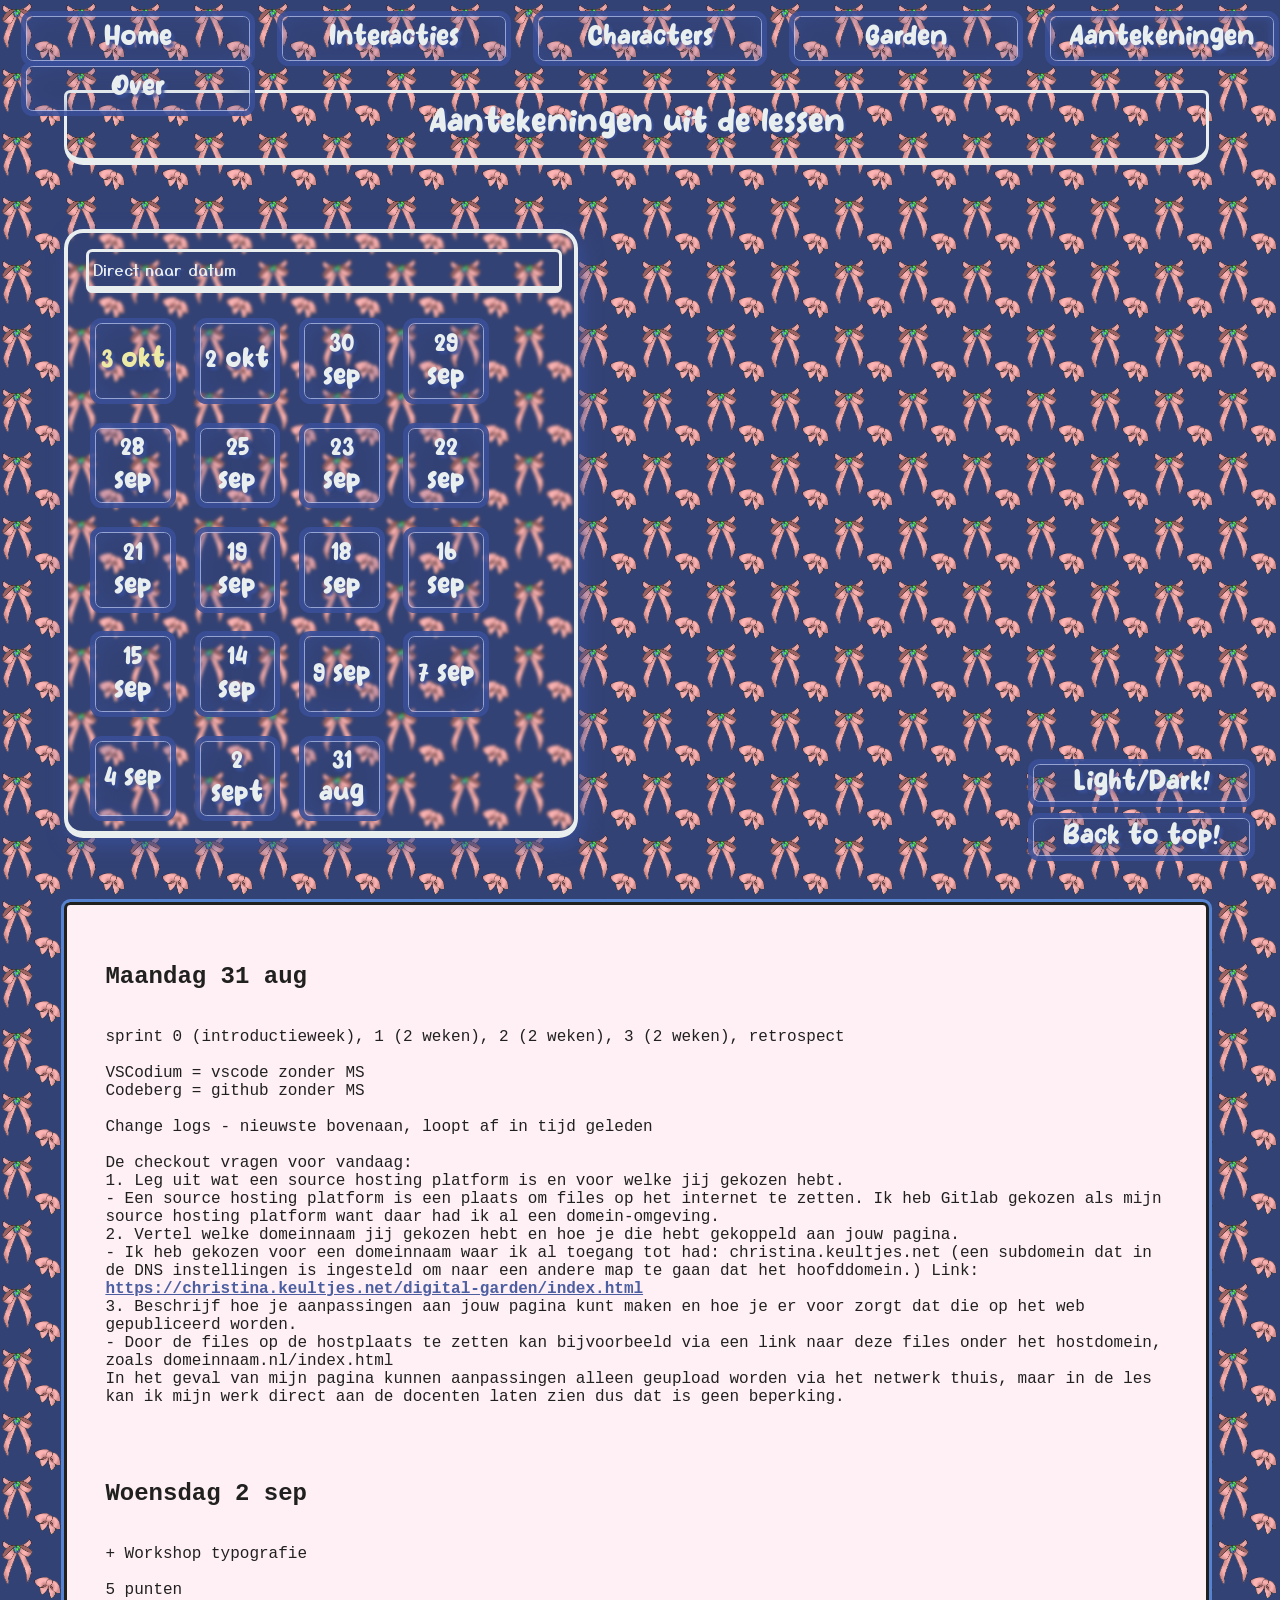
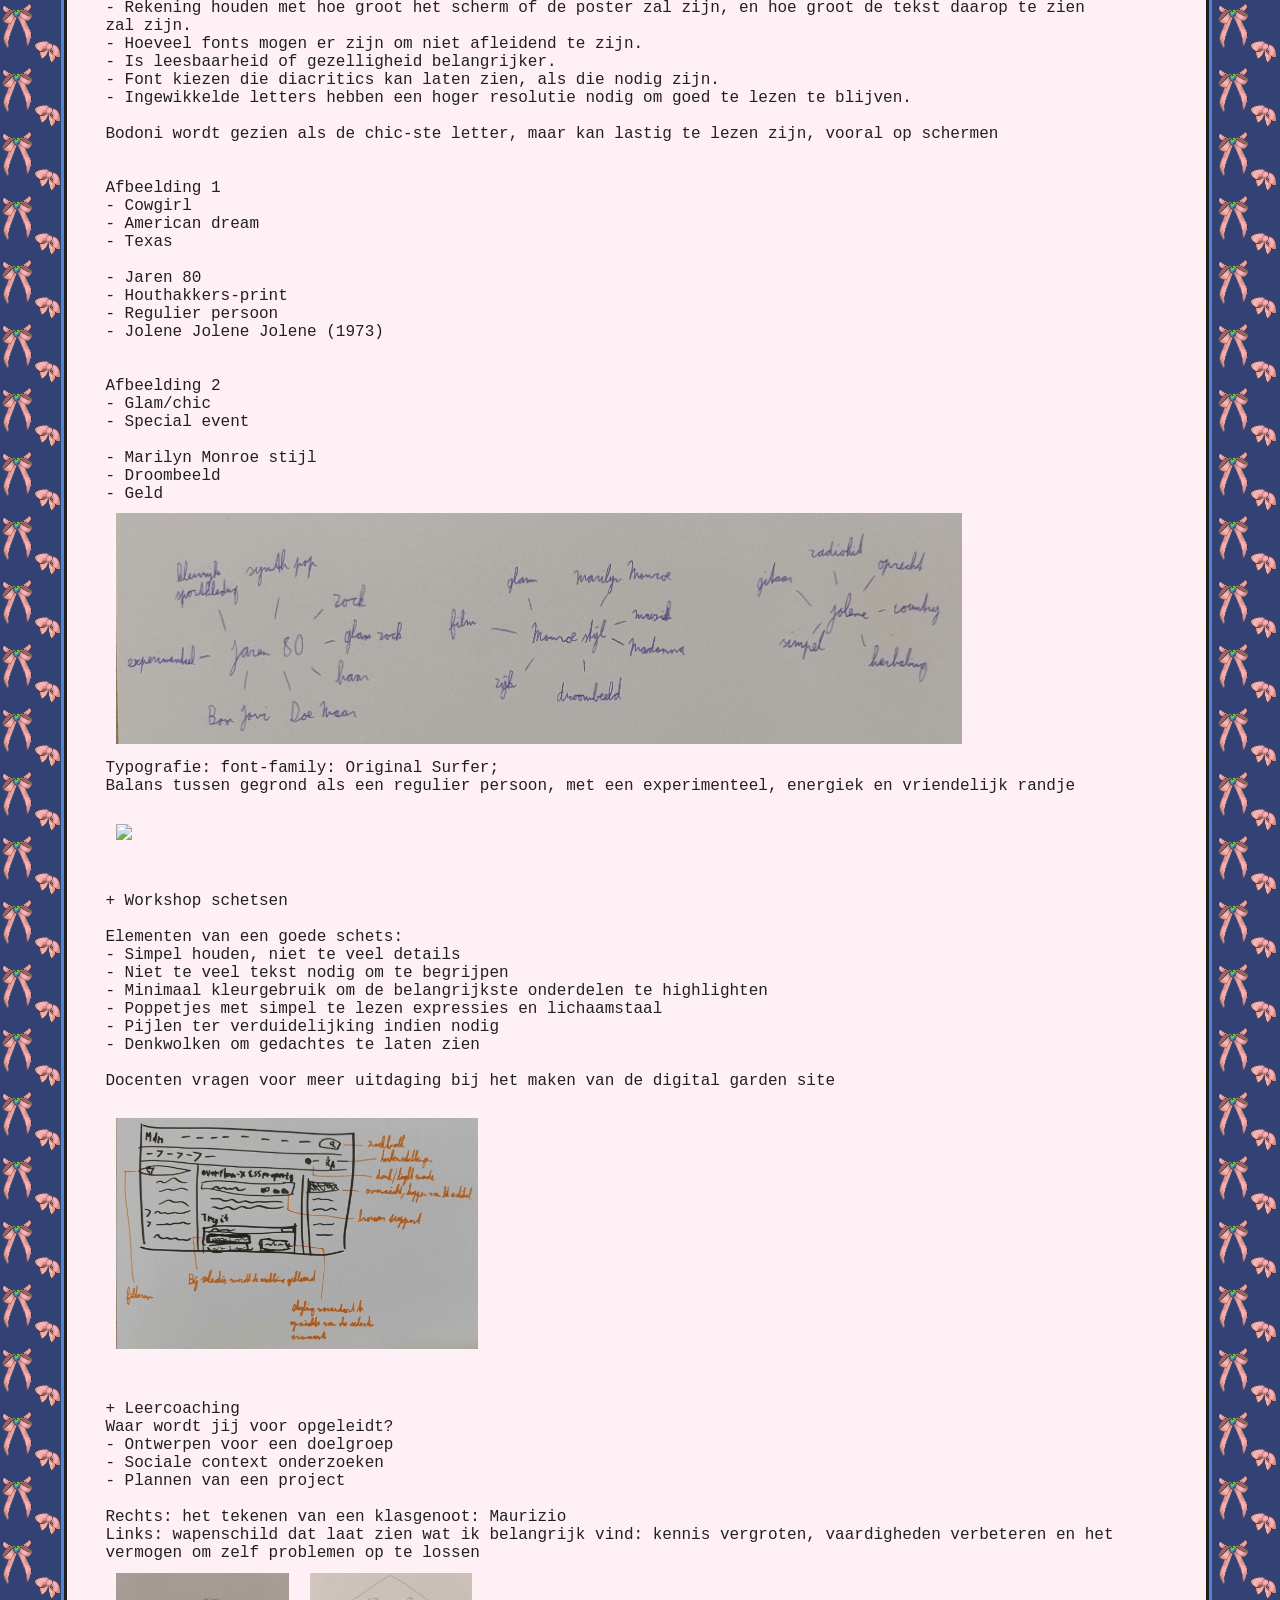
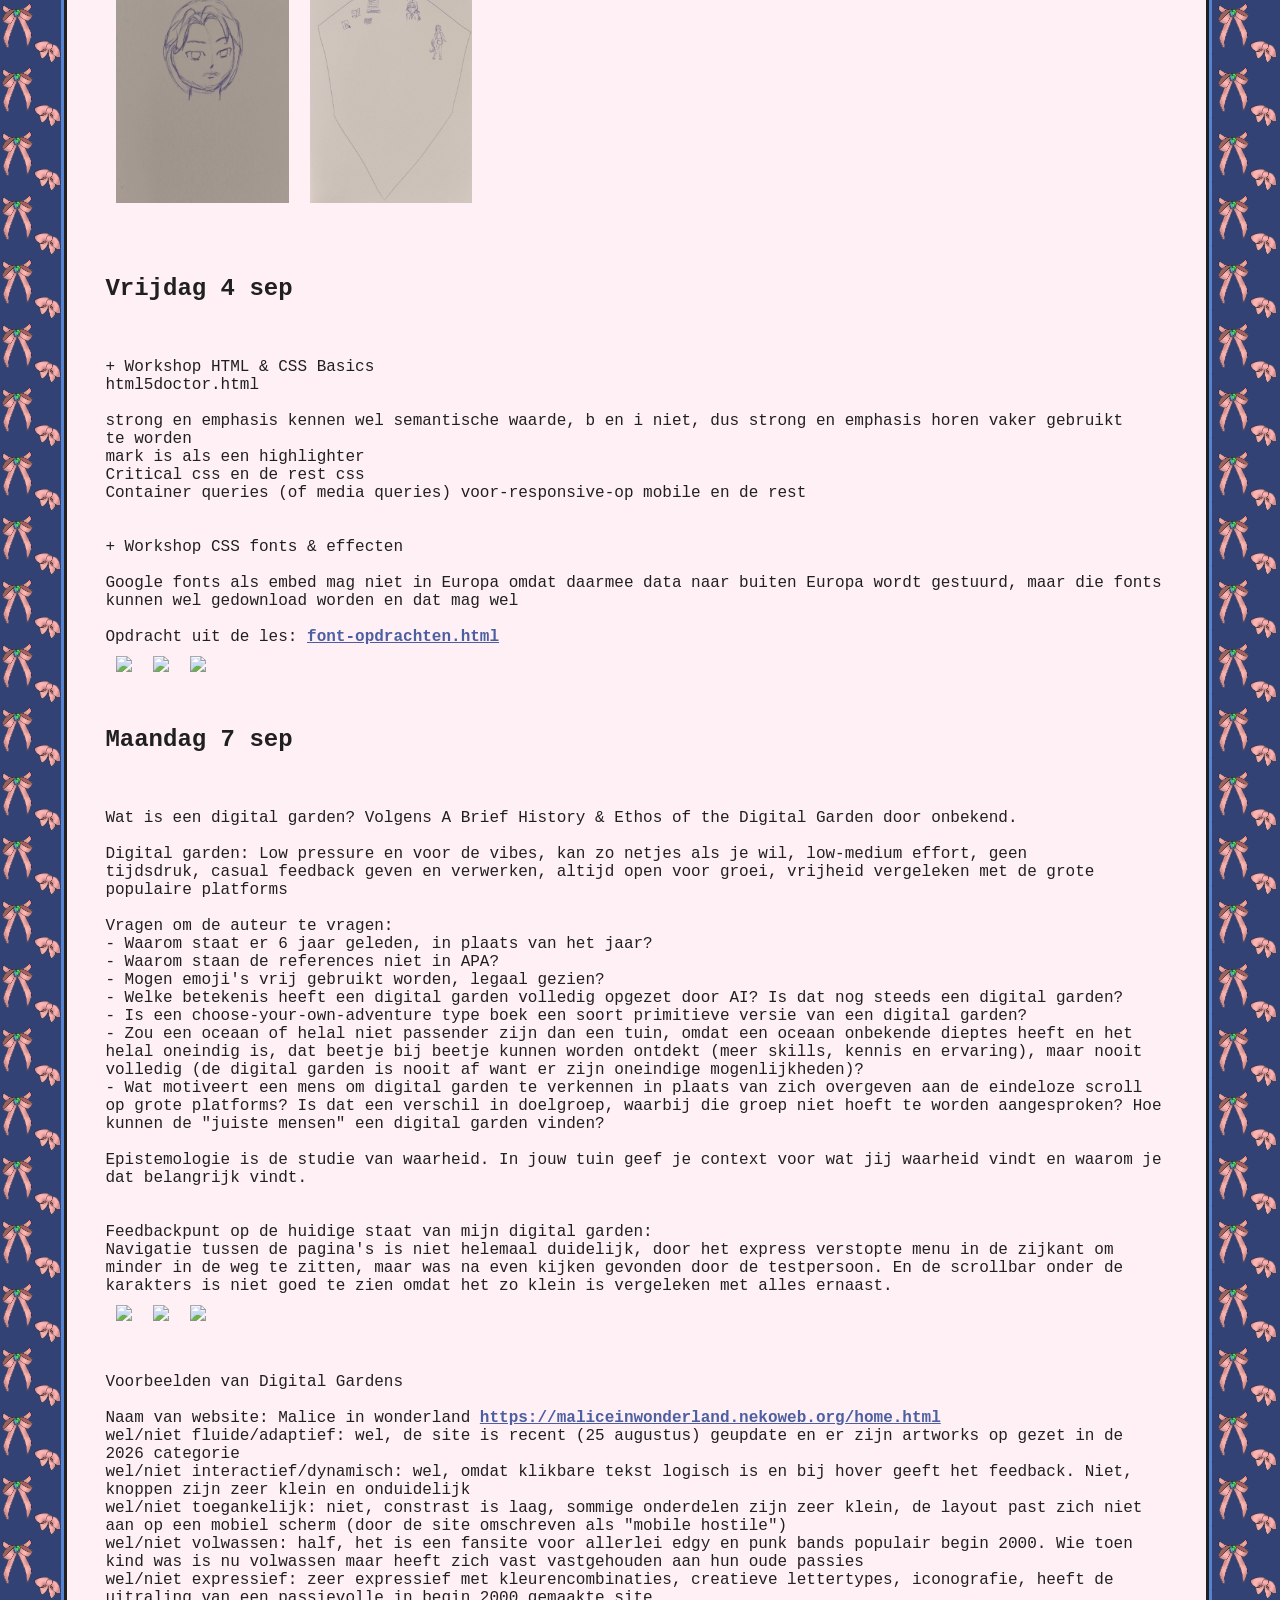
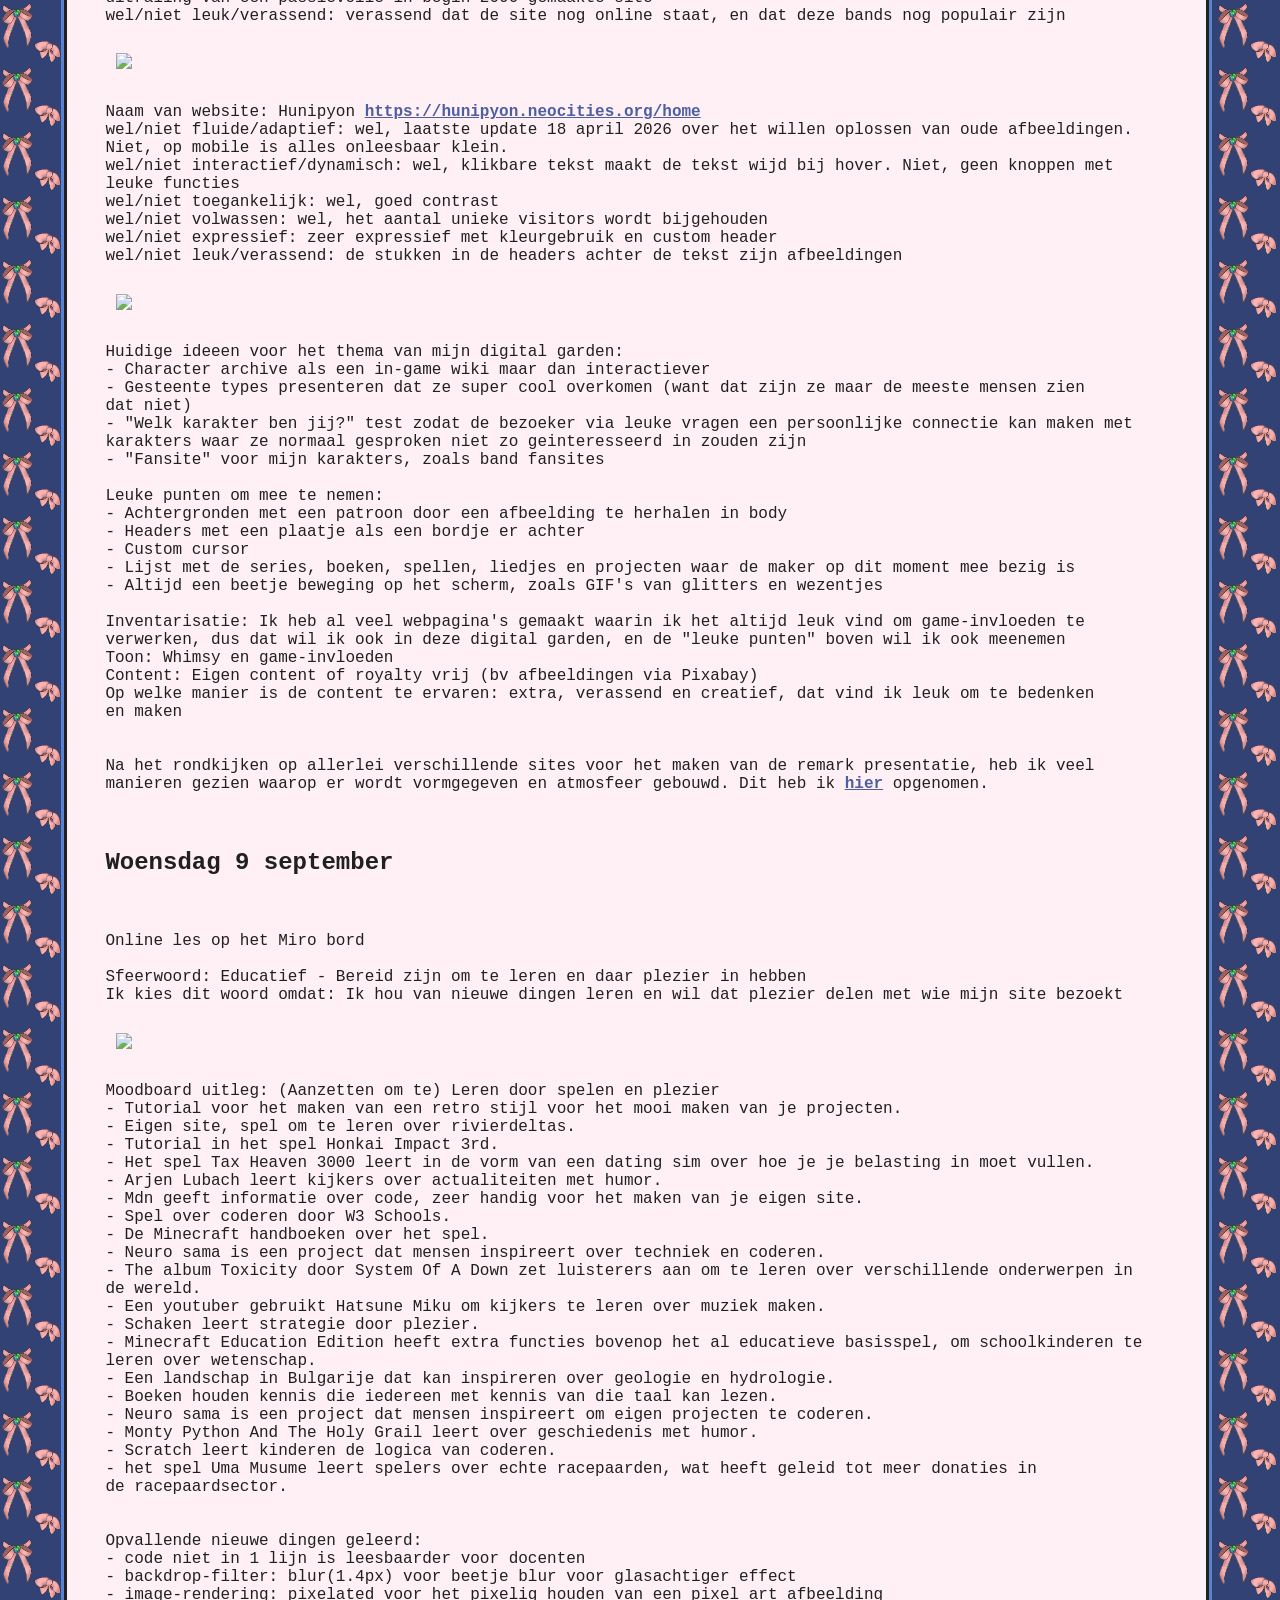
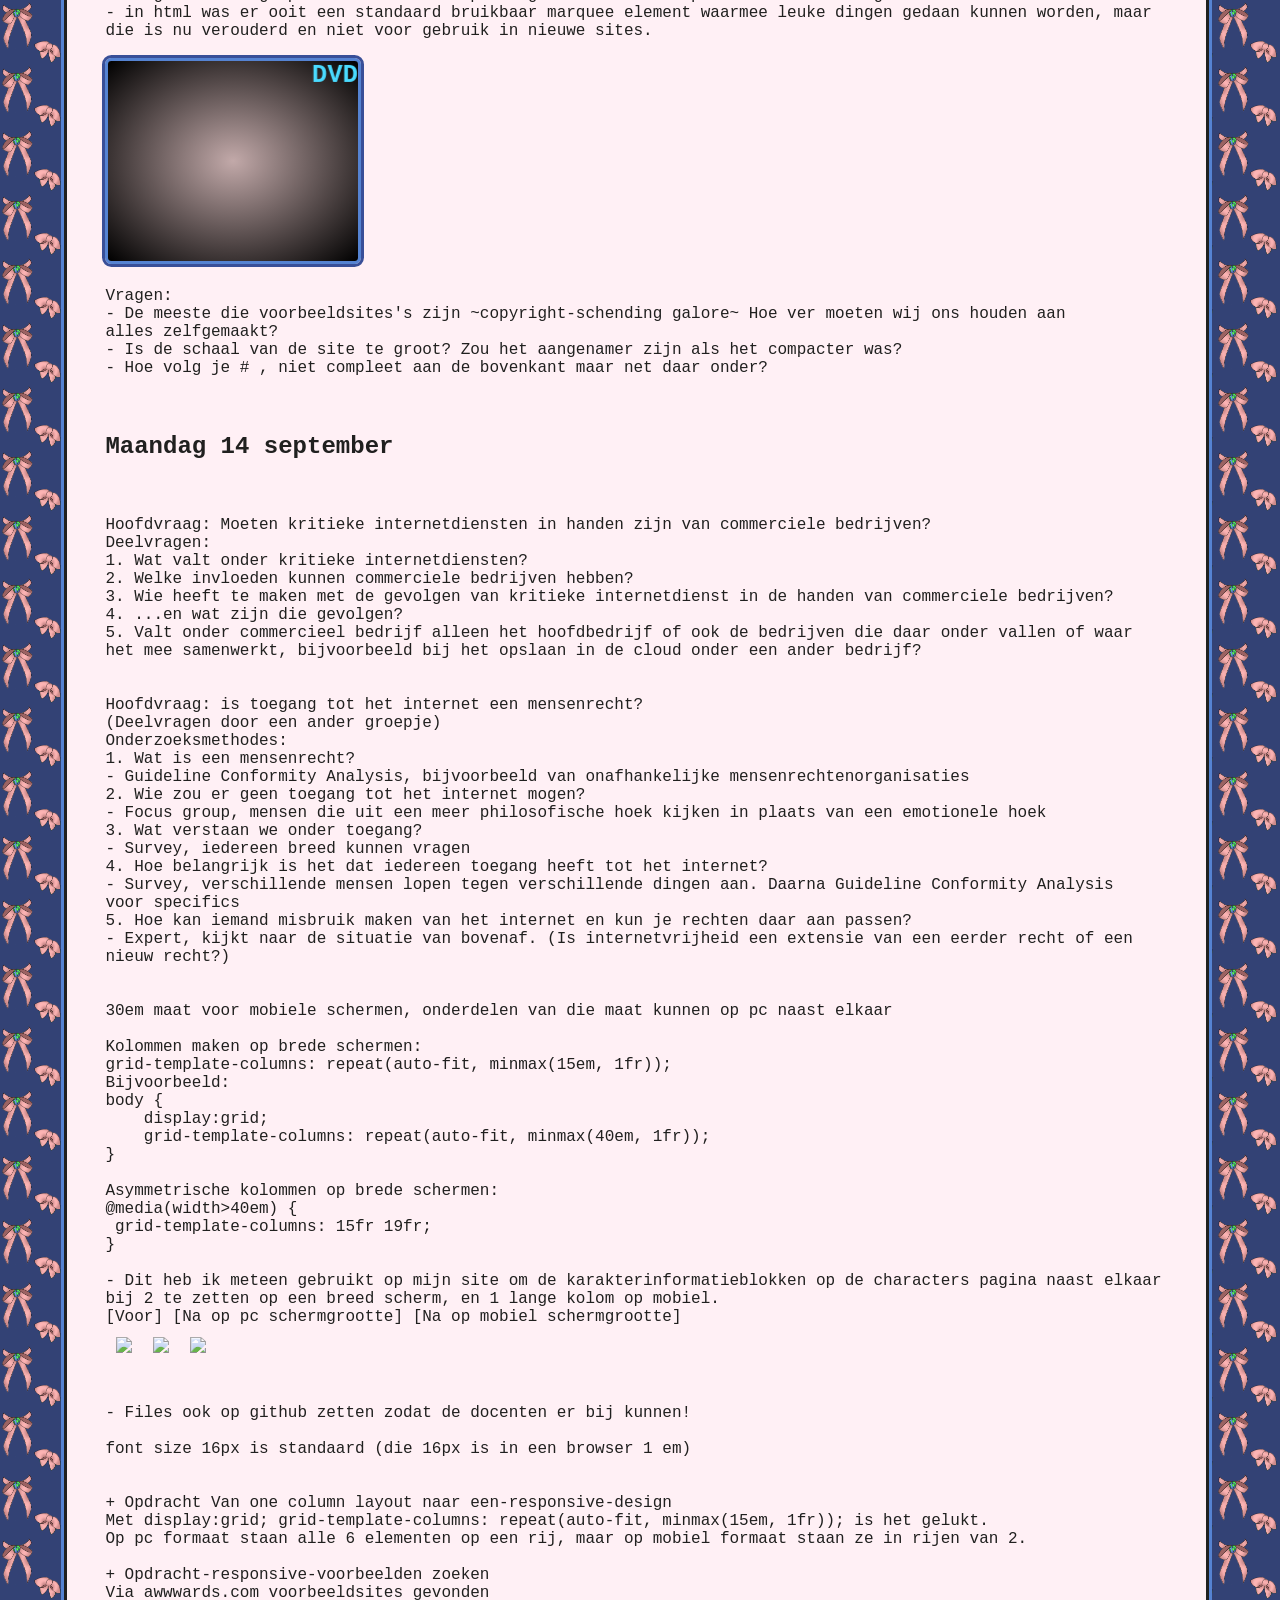
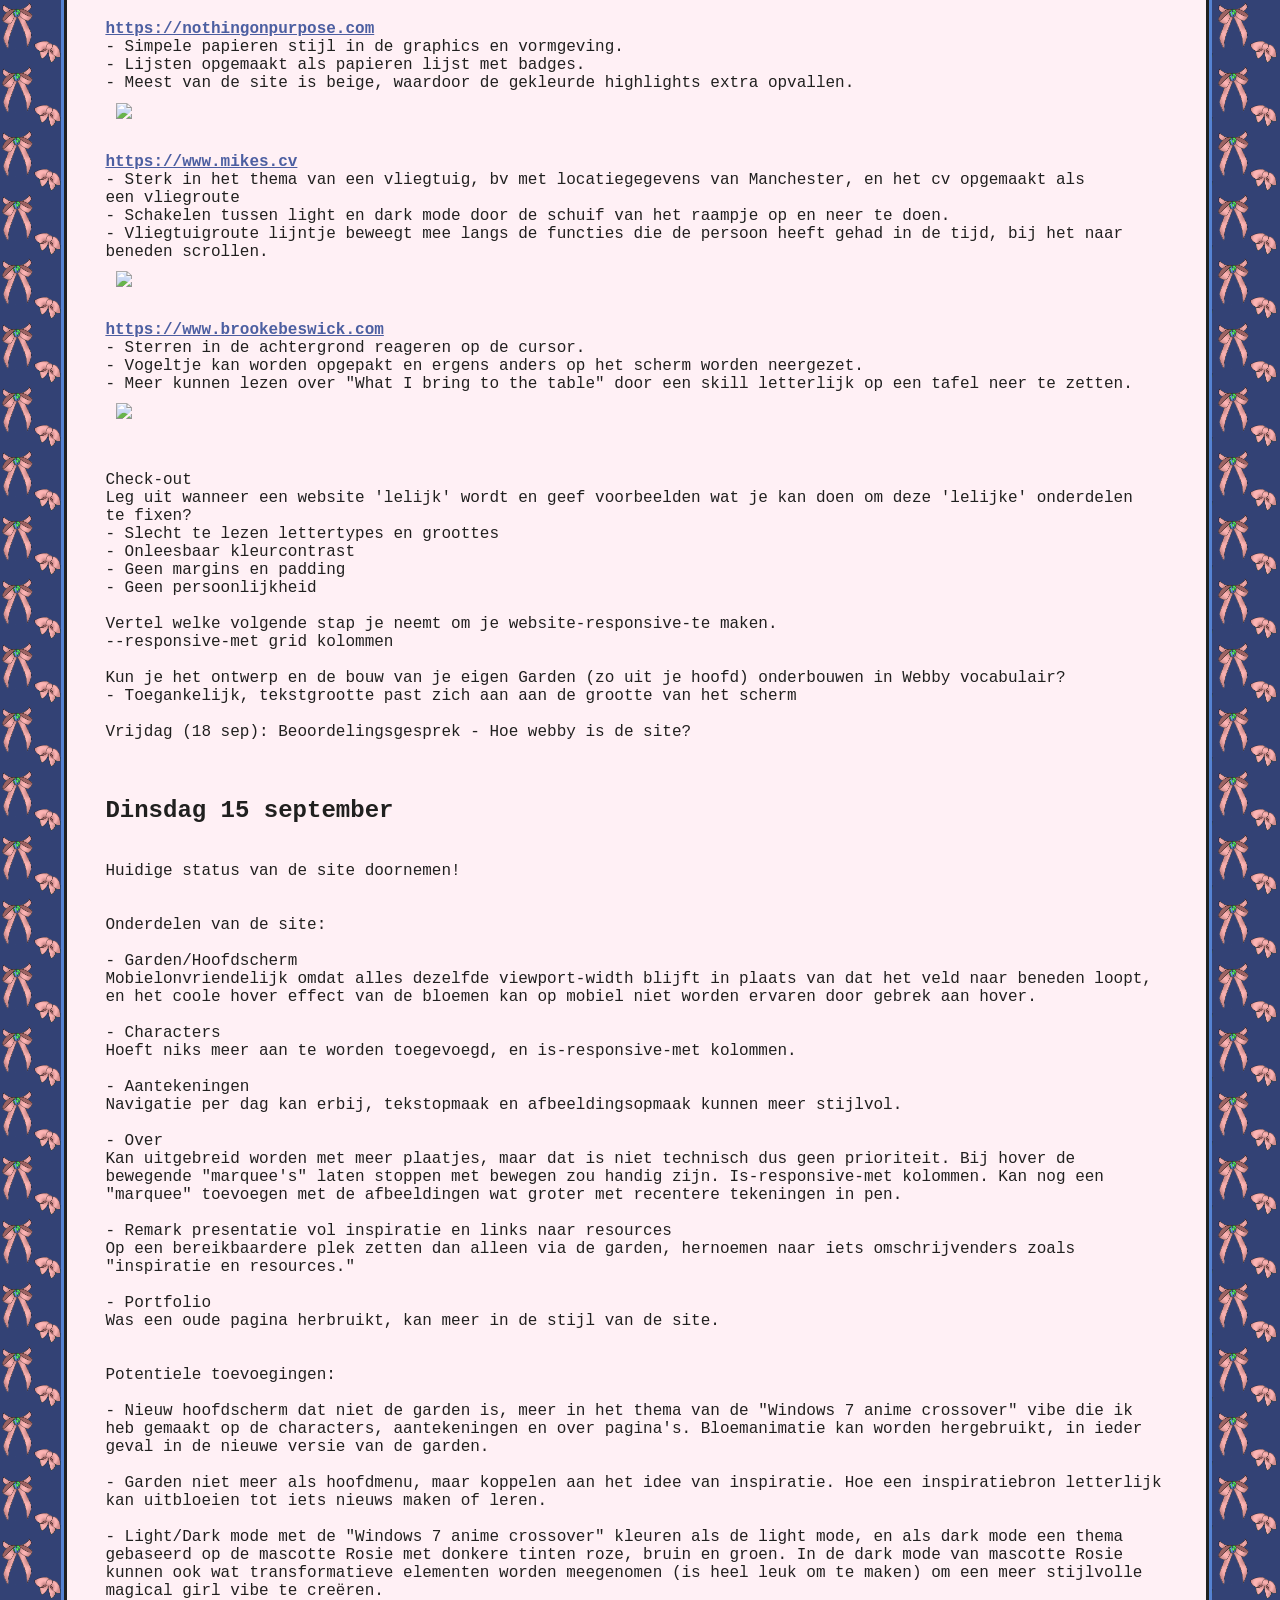
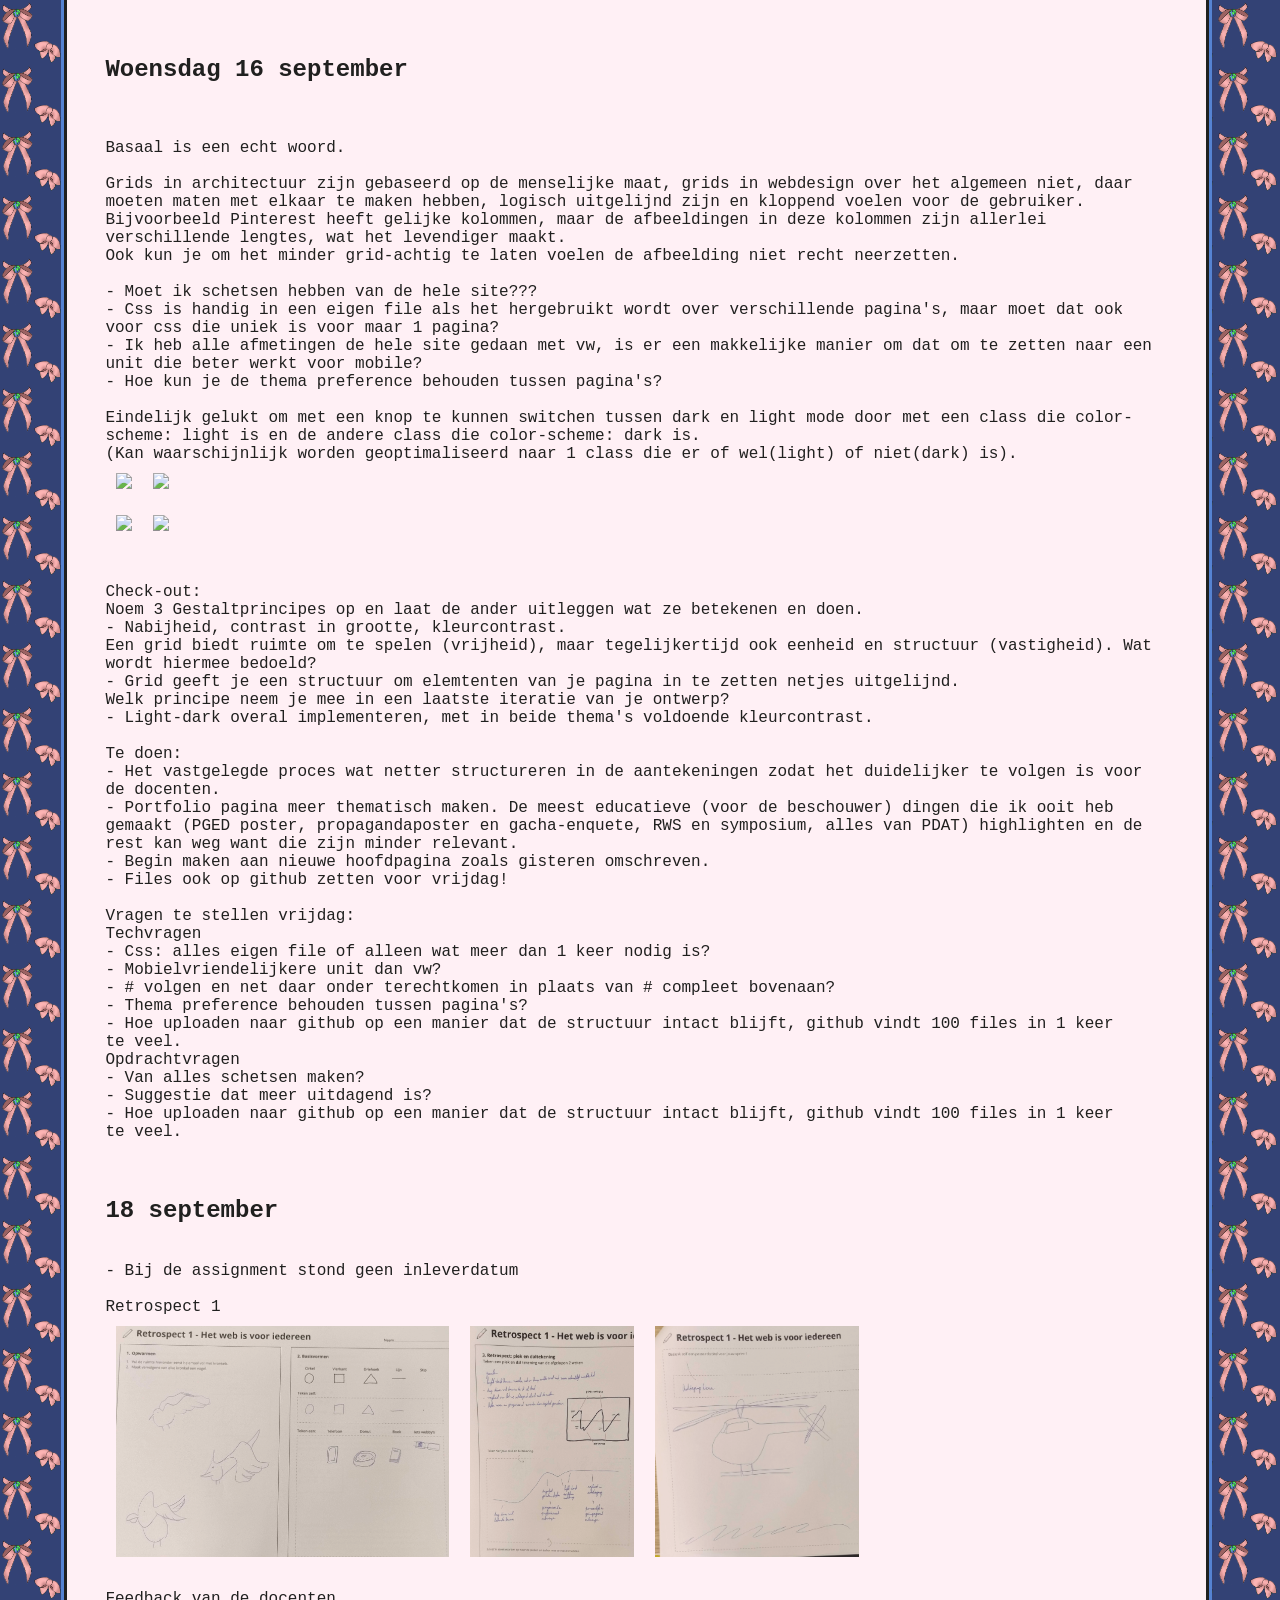
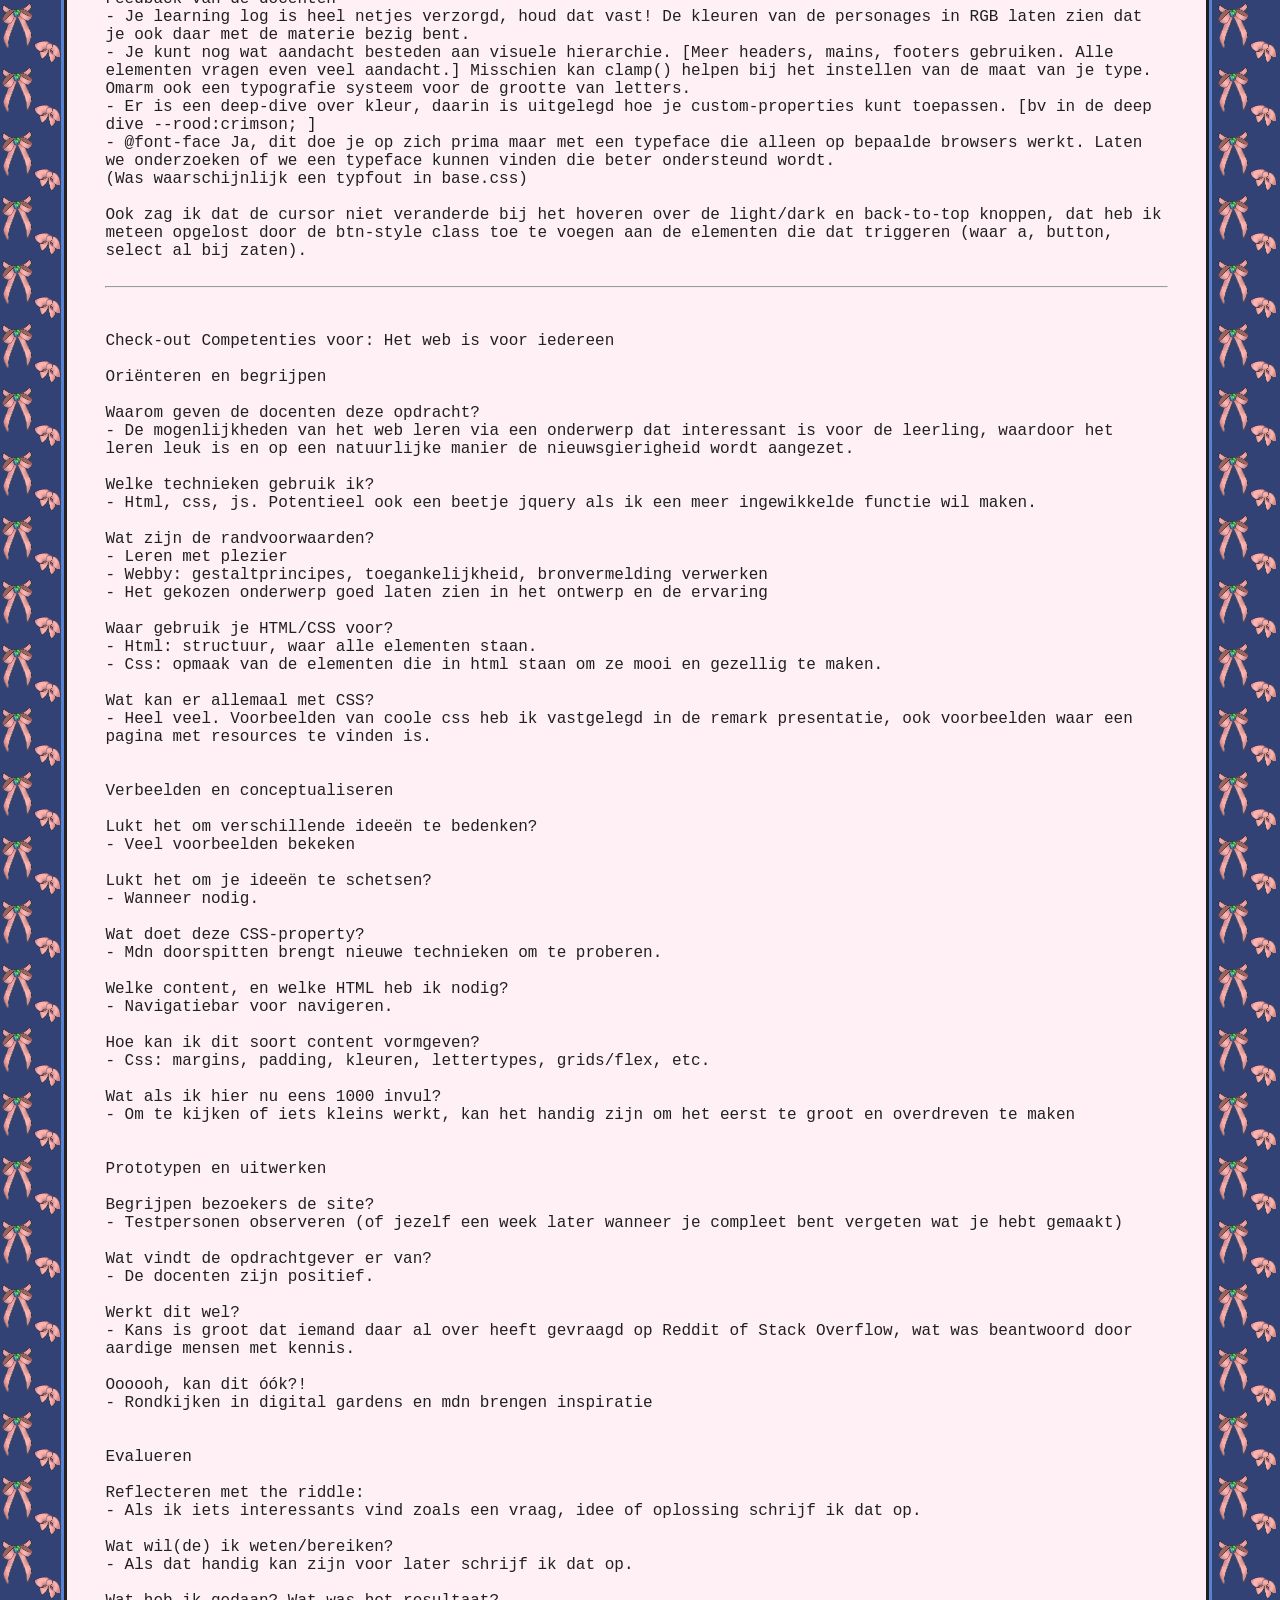
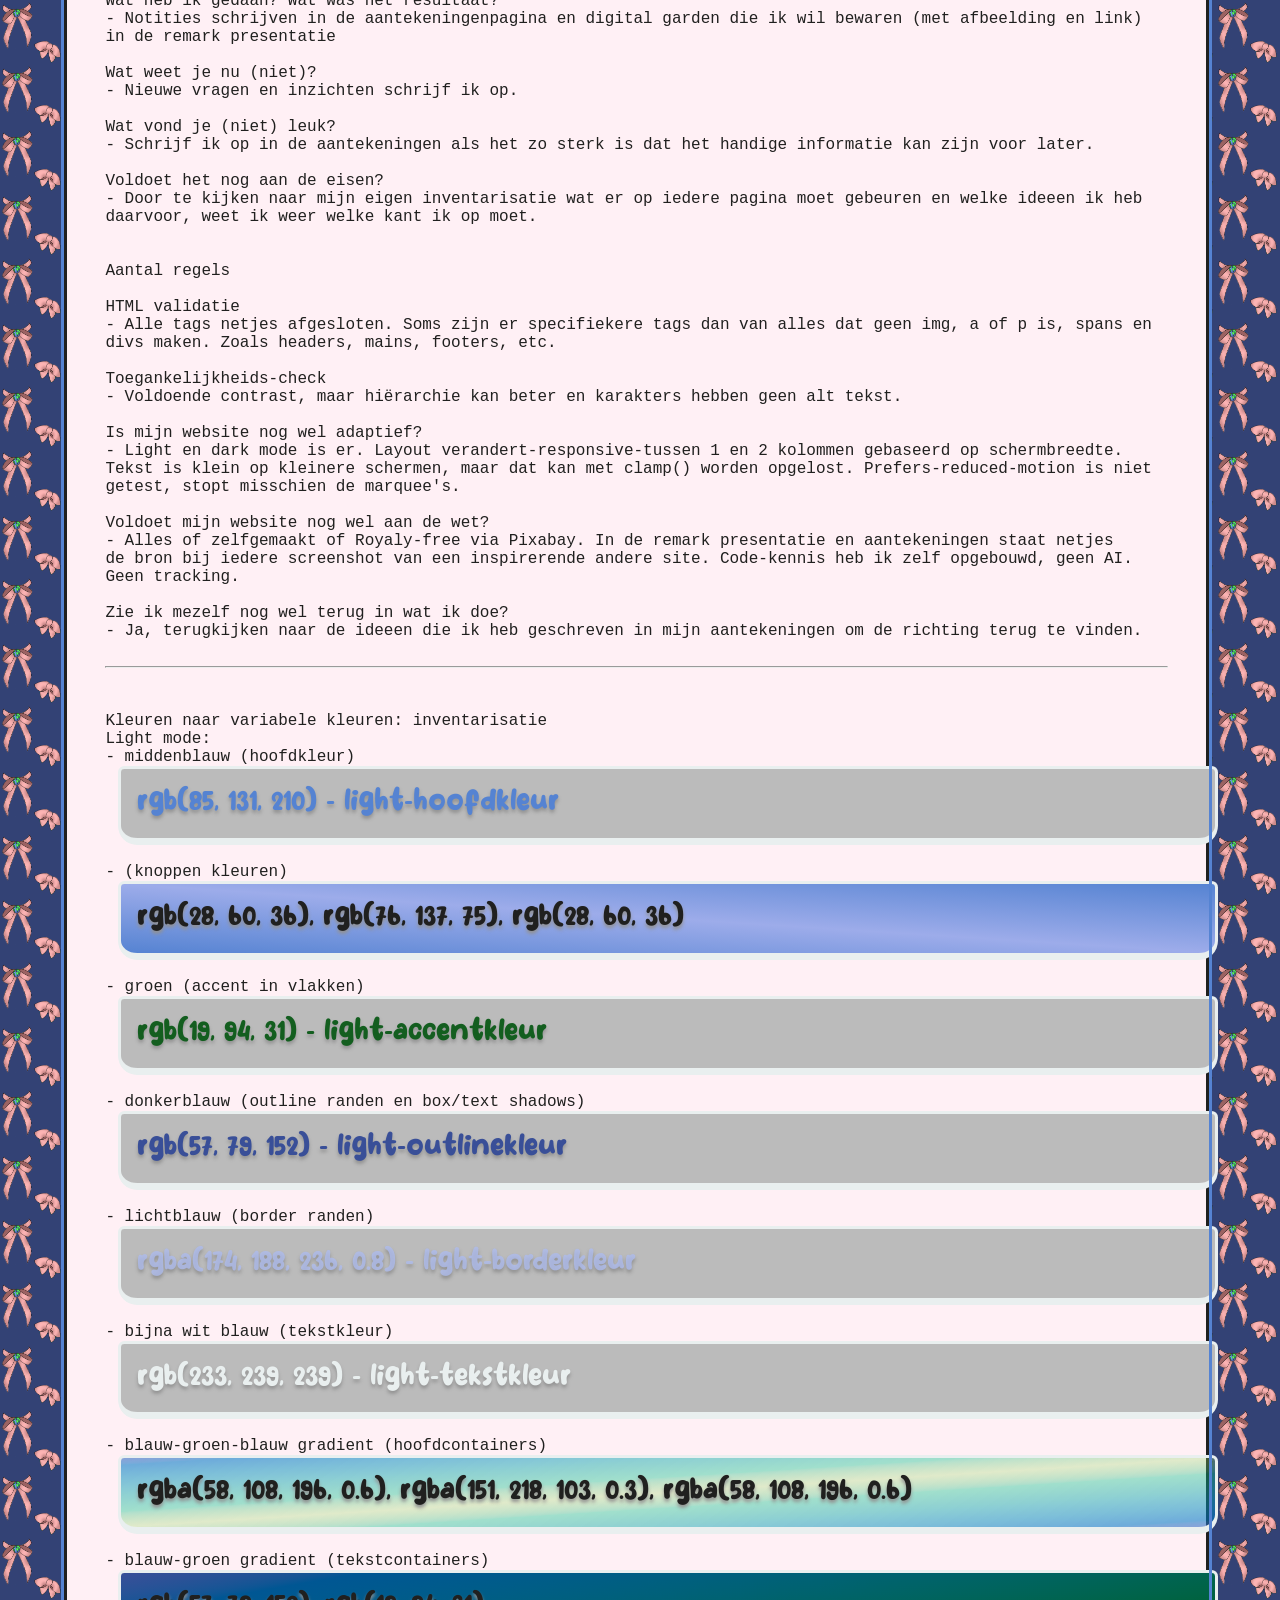
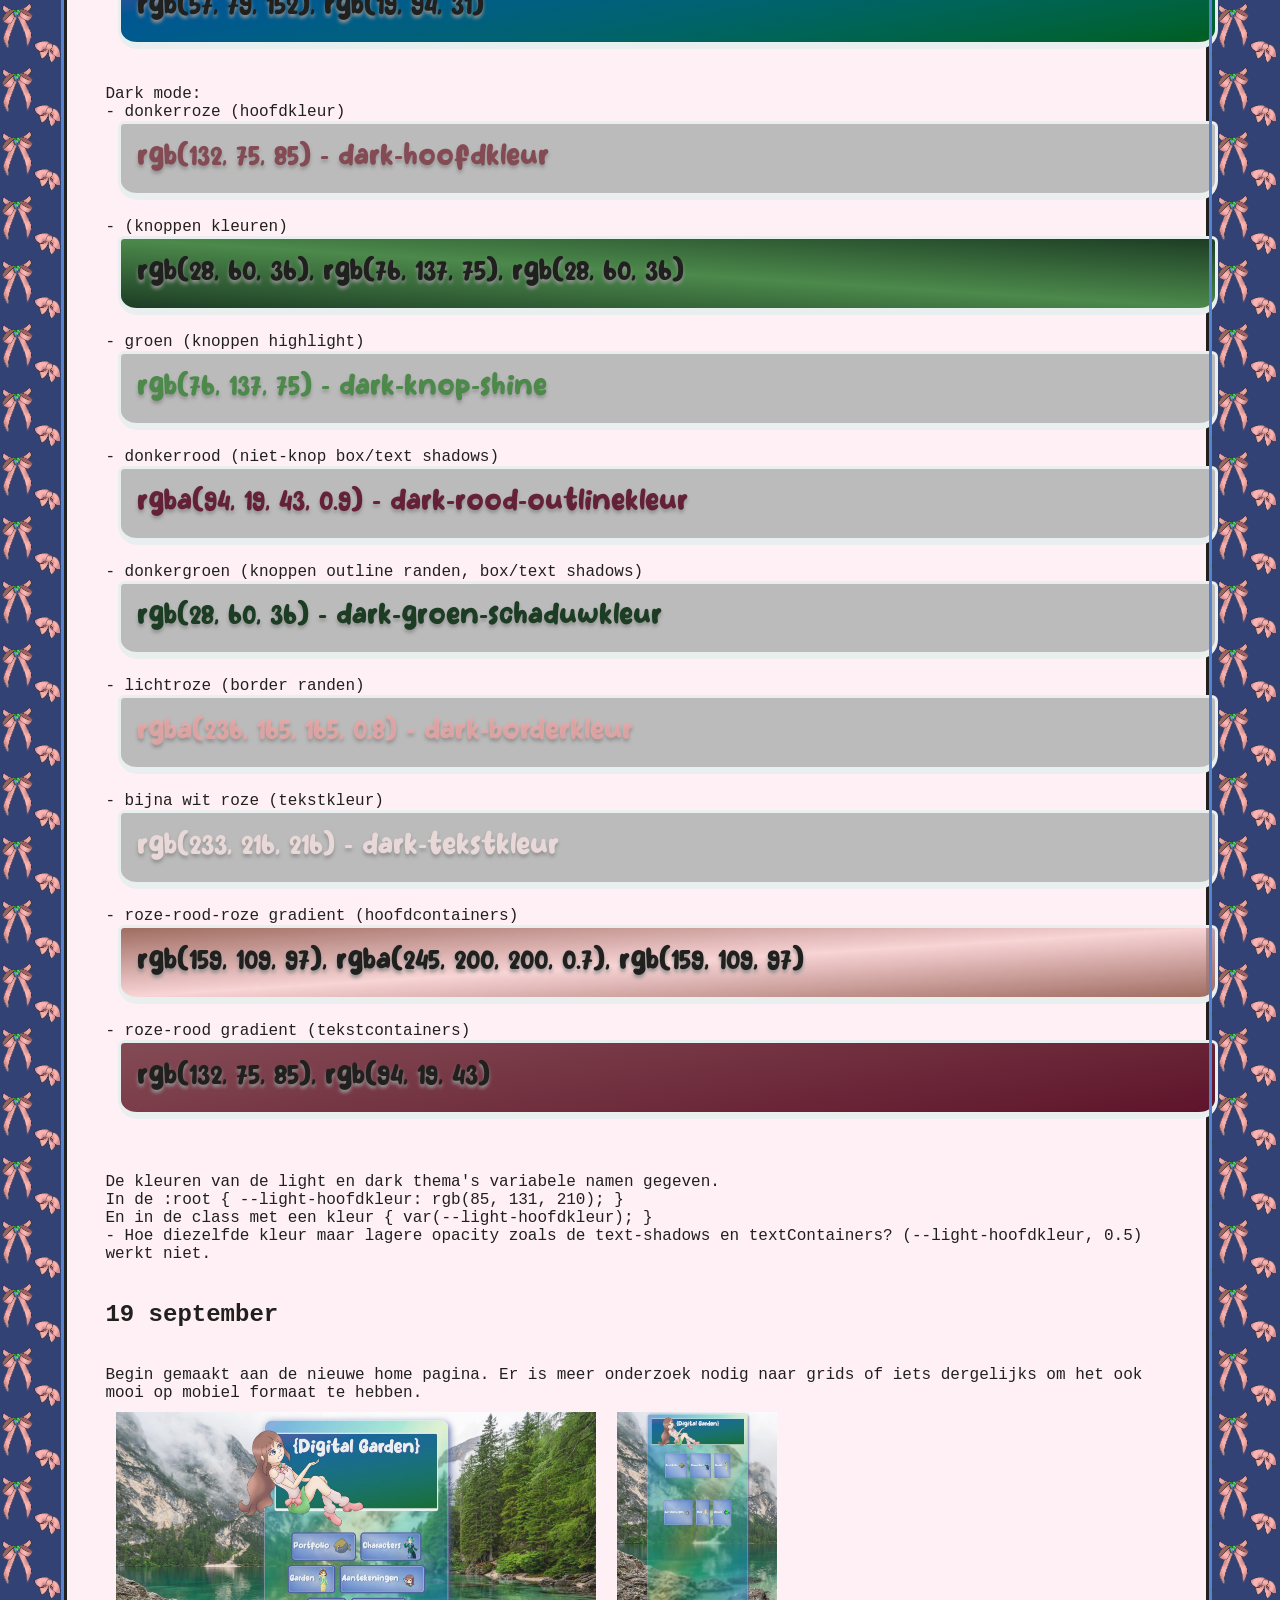
==== commit 132aad7f: "Add files via upload" ====
--- a/digital-garden/html/aantekeningen.html
+++ b/digital-garden/html/aantekeningen.html
@@ -98,6 +98,7 @@
 </nav>
 <h1>Aantekeningen uit de lessen</h1>
 <div class="dateNav textContainer"><p>Direct naar datum</p>
+    <a class="btn-style" href="#3okt">3 okt</a>
     <a class="btn-style" href="#2okt">2 okt</a>
     <a class="btn-style" href="#30sep">30 sep</a>
     <a class="btn-style" href="#29sep">29 sep</a>
@@ -1075,6 +1076,11 @@
 - "Waar komt deze code vandaan?" Mijn eigen brein dat kennis opslaat en dat op nieuwe manieren kan arrangeren????
 Hoe kan ik bewijzen dat ik alle code zelf heb geschreven? Ik heb dit gedaan met eigen voorkennis, en door op MDN elementen te lezen en uit te proberen, en bij vragen die ik heb antwoorden bekijken op Stackoverflow of Reddit. Ik heb geen AI gebruikt hiervoor. Ik kan zelf uitleggen wat alle code doet, omdat ik alleen code gebruik die ik snap (anders kun je er niet op voortbouwen of bewuste aanpassingen aan maken, en ik hou van precies weten wat wat doen), en als ik het niet snap, ga ik onderzoeken hoe het werkt en combineer ik dat met eerdere kennis.
 
+<h2 id="3okt">3 oktober</h2>
+Het is gelukt om de bestanden van de site (in delen die niet te veel in 1 keer zijn) op github te zetten!
+https://github.com/Christina-g-i-t/christina-g-i-t.github.io/tree/Garden/digital-garden
+
+In de readme heb ik een link naar de aantekeningen gezet.
 </pre>
 <button id="lightDark" class="btn-style">Light/Dark!</button>
 <button id="btt" class="btn-style">Back to top!</button>
